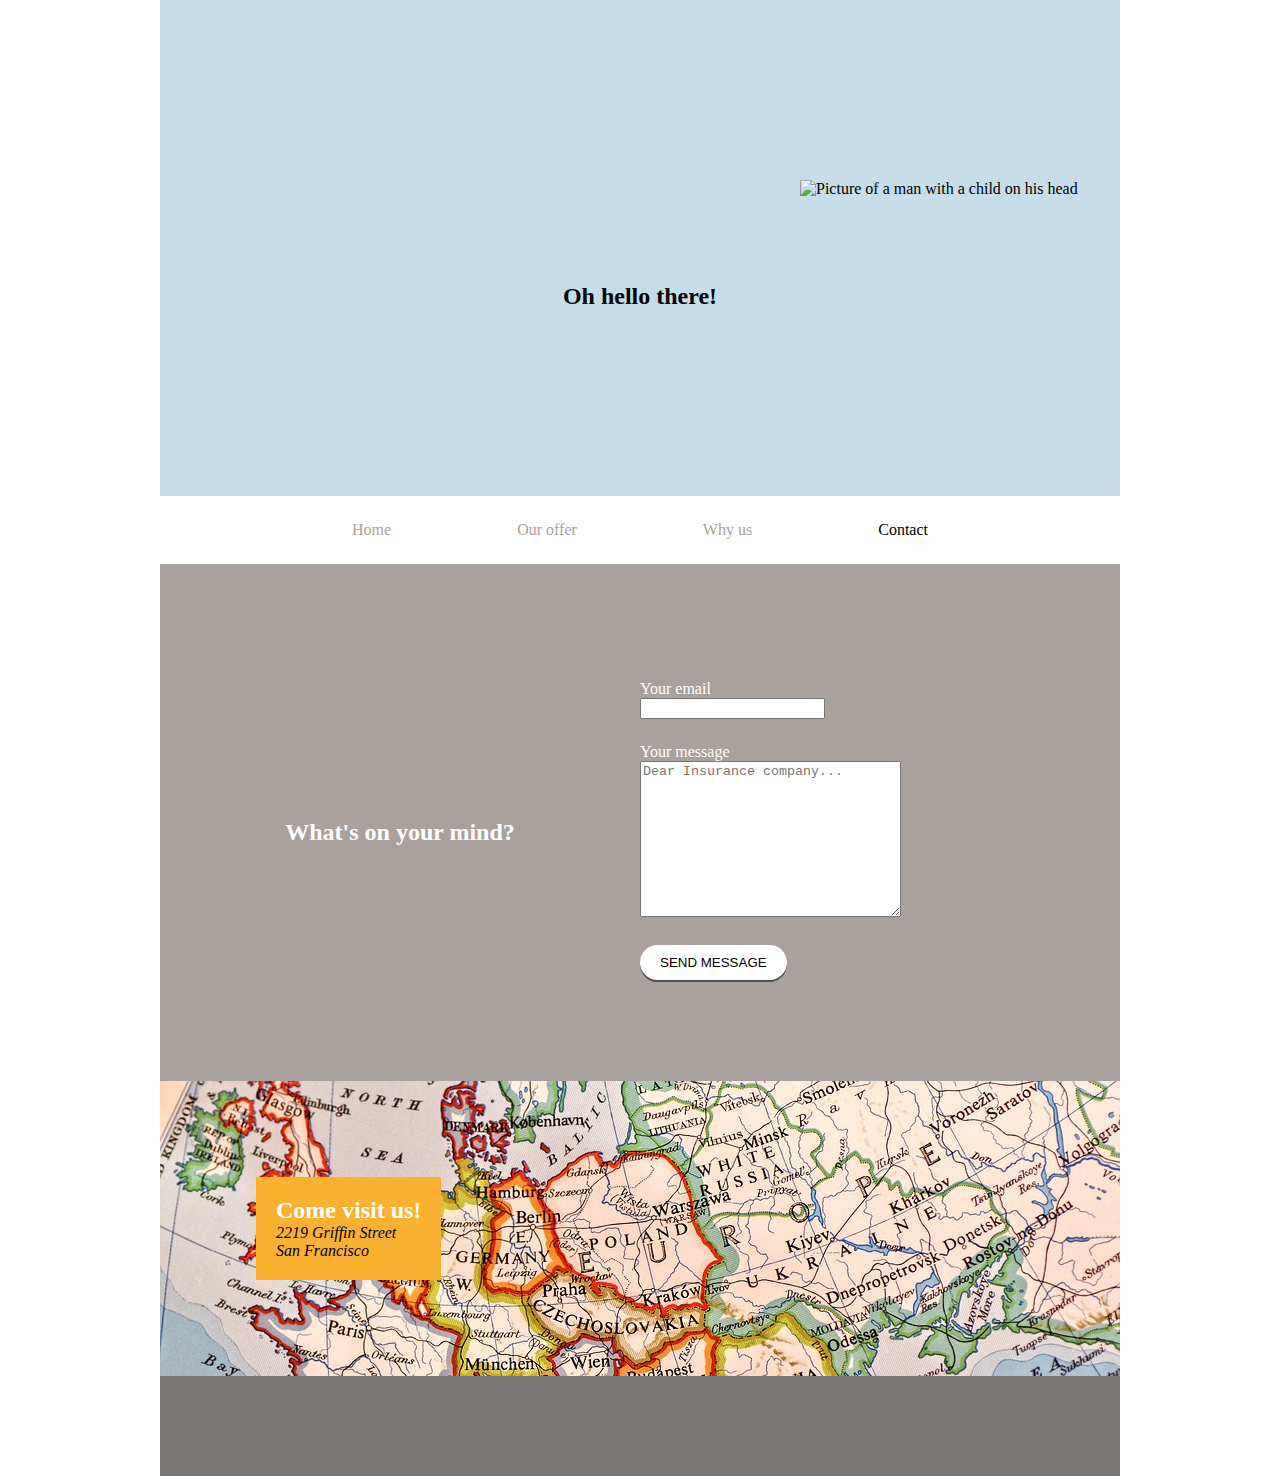
==== contact.html @ 822b7d5c "Update desktop version" ====
<!DOCTYPE html>
<html lang="en">
<head>
    <meta charset="UTF-8">
    <meta name="viewport" content="width=device-width, initial-scale=1.0">
    <link rel="stylesheet" href="contact.css">
    <title>Insurence Company Contact</title>
</head>
<body class="wrapper">

        <header class="top blockpadding">
            <section class="heading flexcenter">
                <h2 class="headingtext textcenter">Oh hello there!</h2>
                <img src="img/adult.png" alt="Picture of a man with a child on his head" class="toppicture topmargin">
            </section>
            <nav class="navbar">
                <ul class="navigations">
                    <li><a href="index.html">Home</a></li>
                    <li><a href="#">Our offer</a></li>
                    <li><a href="#">Why us</a></li>
                    <li><p class="activepage">Contact</p></li>
                </ul>

            </nav>

        </header>

        <main class="main">
            <section class="formcontainer flexcenter blockpadding">
                <h2 class="formtext textcenter">What's on your mind?</h2>
                <form class="contactform topmargin" action="#">
                    <label for="email">Your email</label><br>
                    <input type="email" name="email" id="email"><br>
                    <label for="message">Your message</label><br>
                    <textarea name="message" id="message" cols="30" rows="10" placeholder="Dear Insurance company..."></textarea><br>
                    <input class="submitbtn"type="submit" value="send message">
                </form>
            </section>
        </main>

        <section class="mapcontainer flexcenter blockpadding">
            <section class="card">
                <h2>Come visit us!</h2>
                <address>
                    2219 Griffin Street<br>
                    San Francisco
                </address>
            </section>
        </section>
        
        <footer class="bottom">

        </footer>
</body>
</html>
---- contact.css ----
* {
    margin: 0;
}

.wrapper {
    max-width: 960px;
    margin: auto;
}
.flexcenter {
    display: flex;
    flex-direction: column;
    align-items: center;
}
.textcenter {
    text-align: center;
}
.blockpadding {
    padding-top: 10%;
}
.topmargin {
    padding-top: 20px;
}
h2 {
    display: block;
    width: 100%;
    color: white;
}


/*******************************************
                Heading
*******************************************/

.top {
    background-color: rgb(199, 221, 234);
}
.toppicture {
    max-height: 20%;
    max-width: 20%;
}
.headingtext {
    color: black;
}

/*******************************************
                Main
*******************************************/
.main {
    background-color: rgb(169, 161, 158);
}
.formcontainer {
    padding-bottom: 8%;
}
.contactform {
    color: white;
}
input, textarea {
    margin-bottom: 5%;
}
.submitbtn {
    background-color: white;
    padding: 10px 20px;
    border: none;
    border-radius: 50px;
    box-shadow: 0px 2px rgb(80, 80 ,80);
    text-transform: uppercase;

}
.mapcontainer {
    background-color: rgb(80, 80 ,80);
    background-image: url(img/map.jpg);
    padding: 10%;
}
.card {
    background-color: #fab131;
    padding: 20px;
}
.bottom {
    background-color: rgb(119, 117, 116);
    height: 100px;
}


/****************************************
                Media query

****************************************/
@media only screen and (min-width: 769px){

    /*************************************
                mainRules
                *************************/

    .flexcenter {
        flex-direction: row;
    }

    /************************************
            Heading desktop
    *********************************/
    .heading {
        display: grid;
        grid-template-columns: repeat(3, 1fr);
        grid-template-rows: 400px;
        overflow: hidden;
    }
    .headingtext {
        grid-column: 2;
    }
    .toppicture {
        align-self: flex-start;
        margin-top: 20%;
        grid-row: 1;
        grid-column: 3;
        max-height: 150%;
        max-width: 150%;  
    }
    .navbar {
        display: flex;
        background-color: white;
        height: 68px;
        white-space: nowrap;
    }
    
    .navigations {
        display: flex;
        width: 100%;
        justify-content: space-between;
        align-items: center;
        padding: 20px 20%;
    }
    
    .navigations li {
        display: inline-flex;
        list-style: none;
    }

    .activepage {
        color: black;
    }
    a {
        text-decoration: none;
        color: rgb(169, 161, 158);
    }
    a:hover {
        color: black;
    }

    /************************************
            Main Desktop
    *************************************/
    .formcontainer {
        display: grid;
        grid-template-columns: repeat(2, 1fr);
    }
    .contactform {
        grid-column: 2;
    }

}
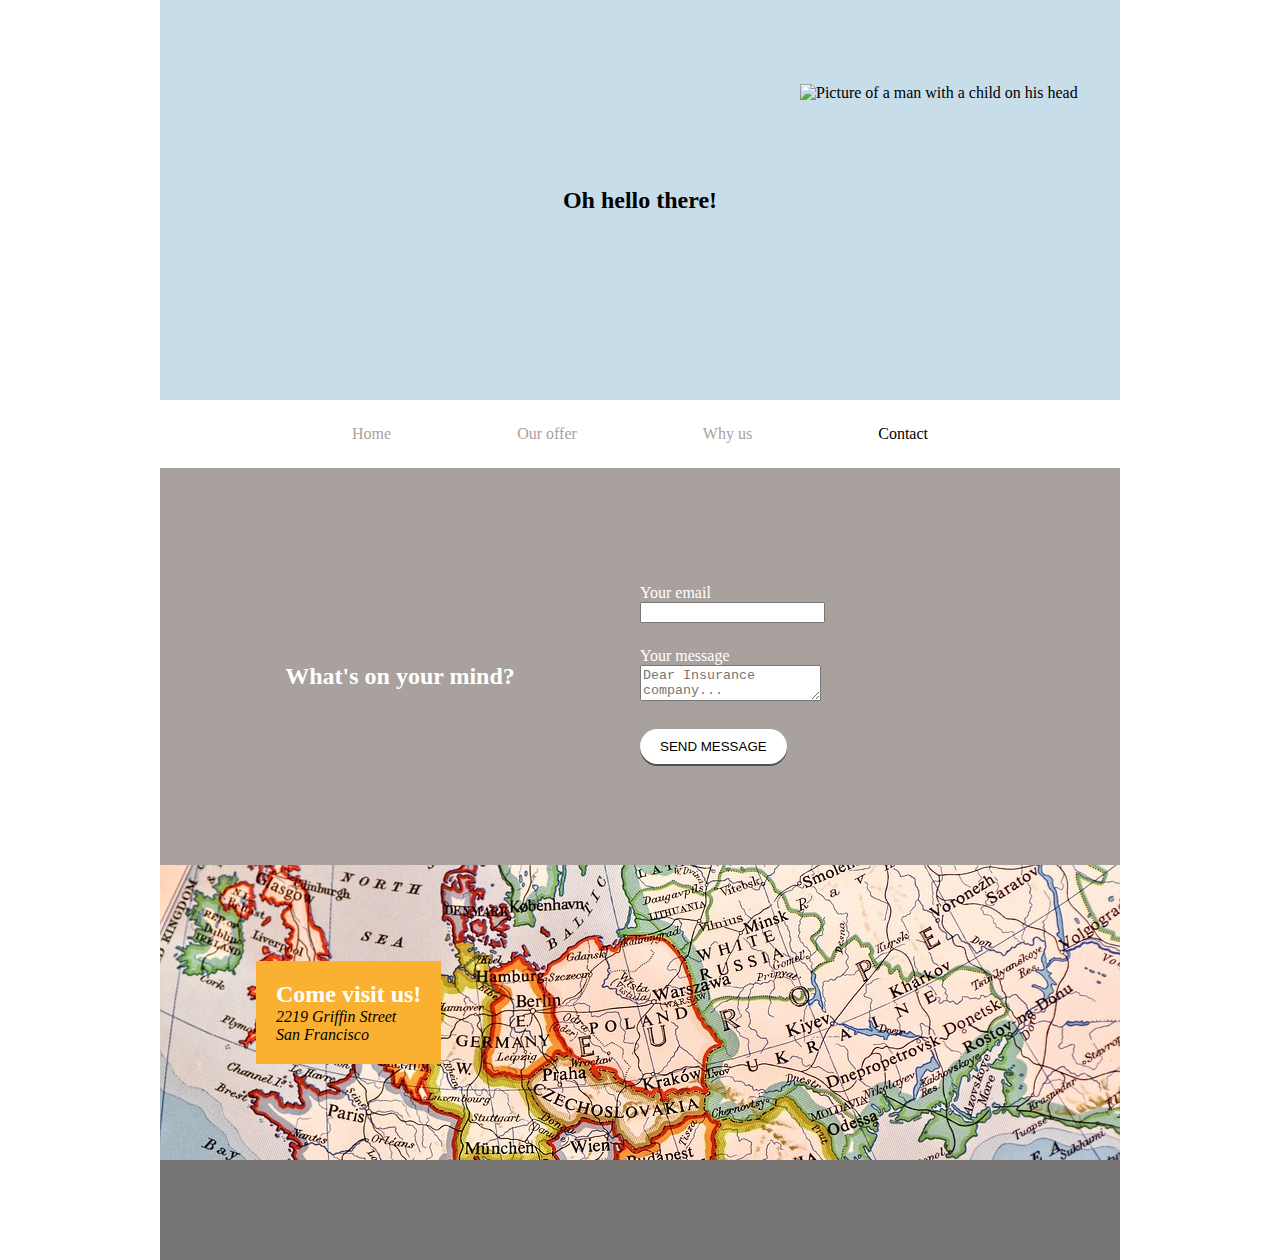
==== commit b9203d98: "Update fonts, card and paddings" ====
--- a/contact.html
+++ b/contact.html
@@ -8,7 +8,7 @@
 </head>
 <body class="wrapper">
 
-        <header class="top blockpadding">
+        <header class="top">
             <section class="heading flexcenter">
                 <h2 class="headingtext textcenter">Oh hello there!</h2>
                 <img src="img/adult.png" alt="Picture of a man with a child on his head" class="toppicture topmargin">
@@ -32,7 +32,7 @@
                     <label for="email">Your email</label><br>
                     <input type="email" name="email" id="email"><br>
                     <label for="message">Your message</label><br>
-                    <textarea name="message" id="message" cols="30" rows="10" placeholder="Dear Insurance company..."></textarea><br>
+                    <textarea name="message" id="message" placeholder="Dear Insurance company..."></textarea><br>
                     <input class="submitbtn"type="submit" value="send message">
                 </form>
             </section>
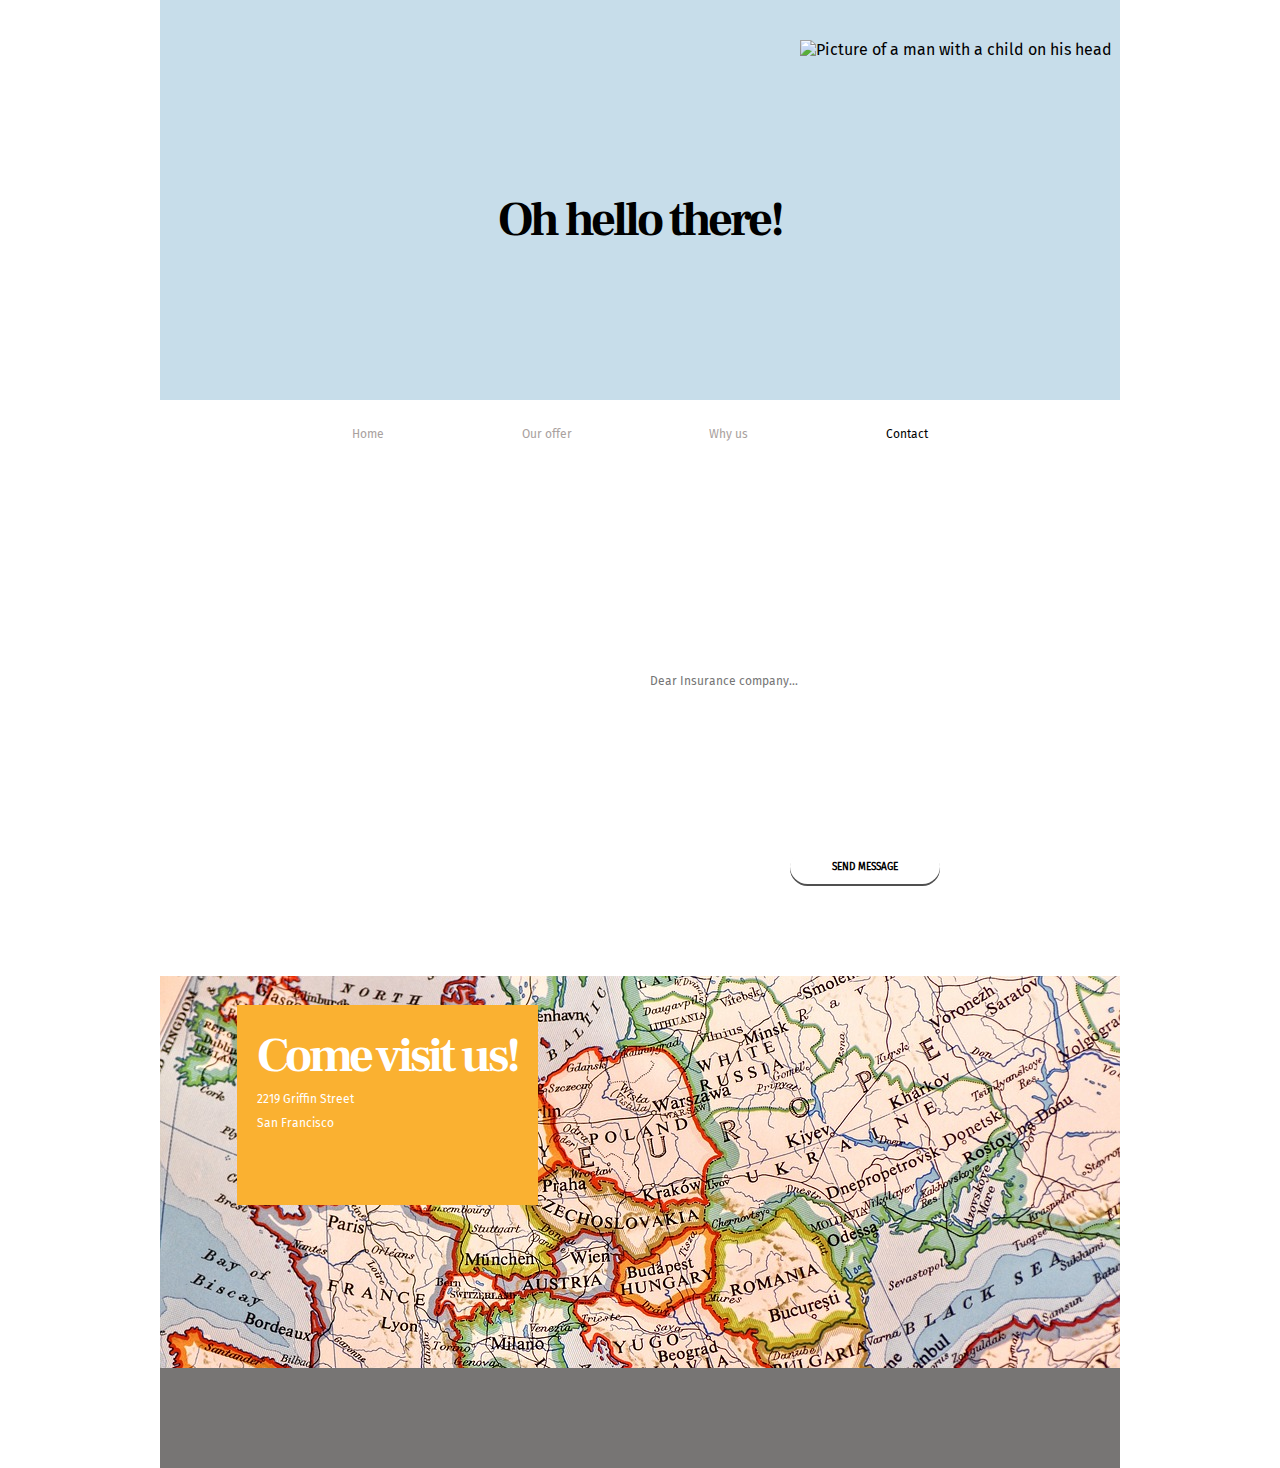
==== commit 942f001b: "css" ====
--- a/contact.html
+++ b/contact.html
@@ -10,8 +10,8 @@
 
         <header class="top">
             <section class="heading flexcenter">
-                <h2 class="headingtext textcenter">Oh hello there!</h2>
-                <img src="img/adult.png" alt="Picture of a man with a child on his head" class="toppicture topmargin">
+                <h2 class="headingtext">Oh hello there!</h2>
+                <img src="img/adult.png" alt="Picture of a man with a child on his head" class="toppicture">
             </section>
             <nav class="navbar">
                 <ul class="navigations">
@@ -27,13 +27,15 @@
 
         <main class="main">
             <section class="formcontainer flexcenter blockpadding">
-                <h2 class="formtext textcenter">What's on your mind?</h2>
-                <form class="contactform topmargin" action="#">
-                    <label for="email">Your email</label><br>
-                    <input type="email" name="email" id="email"><br>
-                    <label for="message">Your message</label><br>
-                    <textarea name="message" id="message" placeholder="Dear Insurance company..."></textarea><br>
-                    <input class="submitbtn"type="submit" value="send message">
+                <section class="header-container">
+                    <h2 class="formtext">What's on your mind?</h2>
+                </section>
+                <form class="contactform" action="#">
+                    <label for="email">Your email</label>
+                    <input type="email" name="email" id="email">
+                    <label for="message">Your message</label>
+                    <textarea name="message" id="message" placeholder="Dear Insurance company..."></textarea>
+                    <input class="submitbtn button-design"type="submit" value="send message">
                 </form>
             </section>
         </main>
--- a/contact.css
+++ b/contact.css
@@ -1,7 +1,21 @@
+/*************************************
+                Page Rules
+*************************************/
+@font-face {
+    font-family: lira sans;
+    src: url(fonts/FiraSans-Regular.ttf);
+}
+@font-face {
+    font-family: frank ruhl;
+    src: url(fonts/FrankRuhlLibre-Bold.ttf);
+}
+
 * {
     margin: 0;
 }
-
+body {
+    font-family: lira sans, sans-serif;
+}
 .wrapper {
     max-width: 960px;
     margin: auto;
@@ -11,9 +25,7 @@
     flex-direction: column;
     align-items: center;
 }
-.textcenter {
-    text-align: center;
-}
+
 .blockpadding {
     padding-top: 10%;
 }
@@ -24,7 +36,43 @@
     display: block;
     width: 100%;
     color: white;
-}
+    font-family: frank ruhl, serif;
+    font-size: 48px;
+    font-weight: 900;
+    letter-spacing: -3px;
+    text-align: center;
+}
+li a, li p, label, address {
+    font-size: 12px;
+    line-height: 24px;
+}
+.button-design {
+    background-color: white;
+    width: 150px;
+    height: 35px;
+    border: none;
+    border-radius: 50px;
+    box-shadow: 0px 2px rgb(80, 80 ,80);
+    text-transform: uppercase;
+    font-size: 10px;
+    font-weight: 700;
+}
+.color-1 {
+    background-color: rgb(199, 221, 234);
+}
+.color-2 {
+    background-color: rgb(241, 121, 73);
+}
+.color-3 {
+    background-color: rgb(250, 177, 49);
+}
+.color-4 {
+    background-color: rgb(169, 161, 158);
+}
+.color-5 {
+    background-color: rgb(235, 235, 235);
+}
+
 
 
 /*******************************************
@@ -33,47 +81,113 @@
 
 .top {
     background-color: rgb(199, 221, 234);
+    padding-top: 40px;
 }
 .toppicture {
     max-height: 20%;
     max-width: 20%;
 }
+.index-top a {
+    color: white;
+    text-decoration: none;
+    font-family: frank ruhl, serif;
+    font-size: 35px;
+    font-weight: 900;
+    letter-spacing: -1px;
+}
+.header-right-down-con p, .header-right-up-con p {
+    font-size: 12px;
+}
+.heading-index {
+    color: black;
+    text-align: left;
+}
 .headingtext {
     color: black;
 }
+.navbar {
+    display: none;
+}
+
+.header-left-con {
+    display: grid;
+    grid-template-rows: repeat(4, auto);
+}
+.img-container {
+    max-width: 300px;
+    justify-self: end;
+}
+.img-family {
+    max-width: 100%;
+}
+.header-right-up-con {
+    display: flex;
+    flex-direction: column;
+    justify-content: center;
+    align-items: center;
+    padding: 20%;
+}
+.header-right-down-con {
+    display: flex;
+    flex-direction: column;
+    justify-content: center;
+    align-items: center;
+    padding: 20%;
+}
+
 
 /*******************************************
                 Main
 *******************************************/
 .main {
-    background-color: rgb(169, 161, 158);
+
+}
+.main-up {
+
+}
+.main-down {
+
 }
 .formcontainer {
     padding-bottom: 8%;
 }
 .contactform {
-    color: white;
+    display: grid;
+    color: white;
+    width: 200px;
+}
+input {
+    height: 35px;
+}
+textarea {
+    height: 150px;
+    resize: none;
+    padding: 10px;
 }
 input, textarea {
     margin-bottom: 5%;
+    border: none;
+    border-radius: 2px;
+    font-family: lira sans, sans-serif;
+    font-size: 12px;
+
 }
 .submitbtn {
-    background-color: white;
-    padding: 10px 20px;
-    border: none;
-    border-radius: 50px;
-    box-shadow: 0px 2px rgb(80, 80 ,80);
-    text-transform: uppercase;
-
+    justify-self: center;
 }
 .mapcontainer {
     background-color: rgb(80, 80 ,80);
     background-image: url(img/map.jpg);
-    padding: 10%;
+    padding: 0;
 }
 .card {
     background-color: #fab131;
     padding: 20px;
+    margin: 15%;
+}
+address {
+    color: white;
+    font-style: normal;
 }
 .bottom {
     background-color: rgb(119, 117, 116);
@@ -83,13 +197,12 @@
 
 /****************************************
                 Media query
-
 ****************************************/
 @media only screen and (min-width: 769px){
 
     /*************************************
-                mainRules
-                *************************/
+                Page Rules
+    *************************************/
 
     .flexcenter {
         flex-direction: row;
@@ -101,7 +214,7 @@
     .heading {
         display: grid;
         grid-template-columns: repeat(3, 1fr);
-        grid-template-rows: 400px;
+        grid-template-rows: 360px;
         overflow: hidden;
     }
     .headingtext {
@@ -109,7 +222,6 @@
     }
     .toppicture {
         align-self: flex-start;
-        margin-top: 20%;
         grid-row: 1;
         grid-column: 3;
         max-height: 150%;
@@ -154,7 +266,30 @@
         grid-template-columns: repeat(2, 1fr);
     }
     .contactform {
-        grid-column: 2;
-    }
-
-}
+        width: 300px;
+    }
+    .submitbtn {
+        justify-self: right;
+    }
+
+    .header-container {
+        align-self: flex-start;
+        padding: 0px 60px;
+    }
+    .header-container > h2 {
+        text-align: left;
+    }
+
+    /**********************************
+            map section
+    ********************************/
+    .mapcontainer {
+        
+    }
+    .card {
+        margin: 3% 0% 17% 8%;
+        padding-bottom: 70px;
+    }
+
+
+}
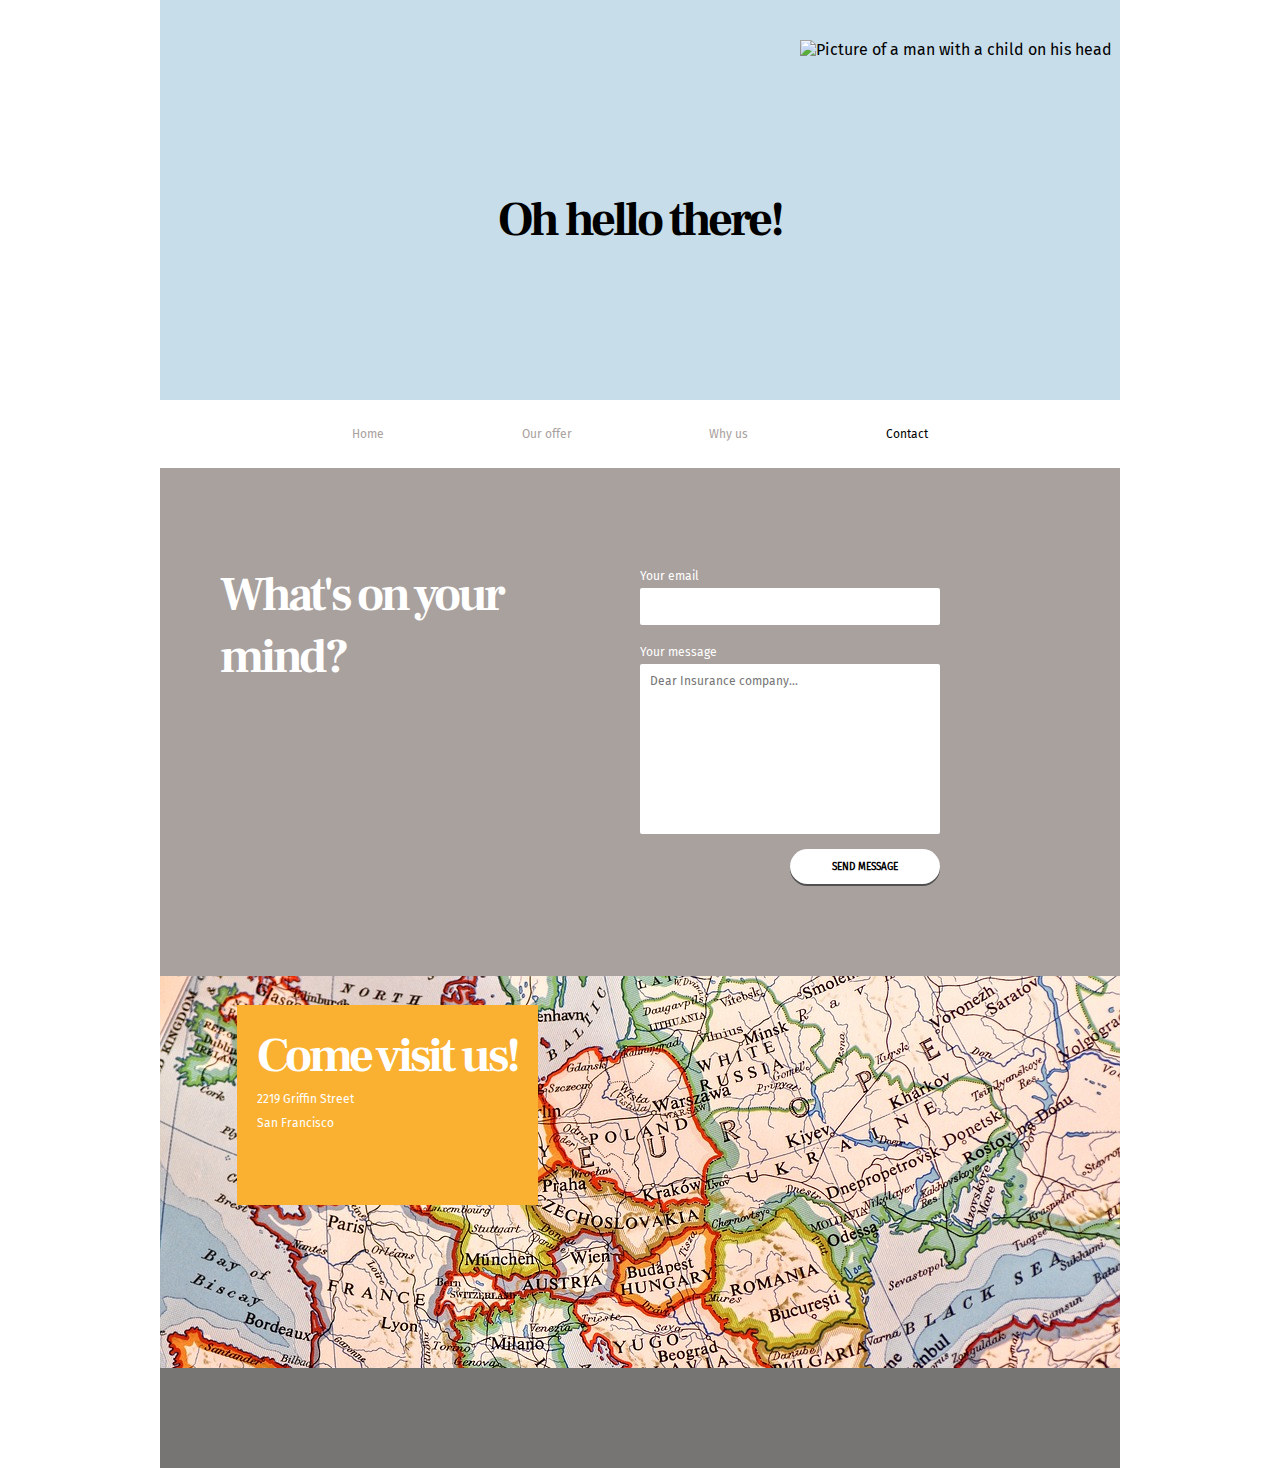
==== commit 0b301320: "update" ====
--- a/contact.html
+++ b/contact.html
@@ -25,7 +25,7 @@
 
         </header>
 
-        <main class="main">
+        <main class="main color-4">
             <section class="formcontainer flexcenter blockpadding">
                 <section class="header-container">
                     <h2 class="formtext">What's on your mind?</h2>
--- a/contact.css
+++ b/contact.css
@@ -134,6 +134,33 @@
     align-items: center;
     padding: 20%;
 }
+.main-cards {
+    
+}
+
+
+.card-content {
+    display: grid;
+    grid-template-rows: 40px 200px;
+    grid-template-columns: 100%;
+    padding: 40px;
+}
+.card-img {
+    display: flex;
+    grid-row: 1 / 3;
+    max-height: 200px;
+    overflow: hidden;
+    justify-content: center;
+    border-radius: 20px;
+}
+.card-img-size {
+    height: 250px;
+}
+.card-text {
+    grid-row: 2;
+    text-align: center;
+    background-color: white;
+}
 
 
 /*******************************************
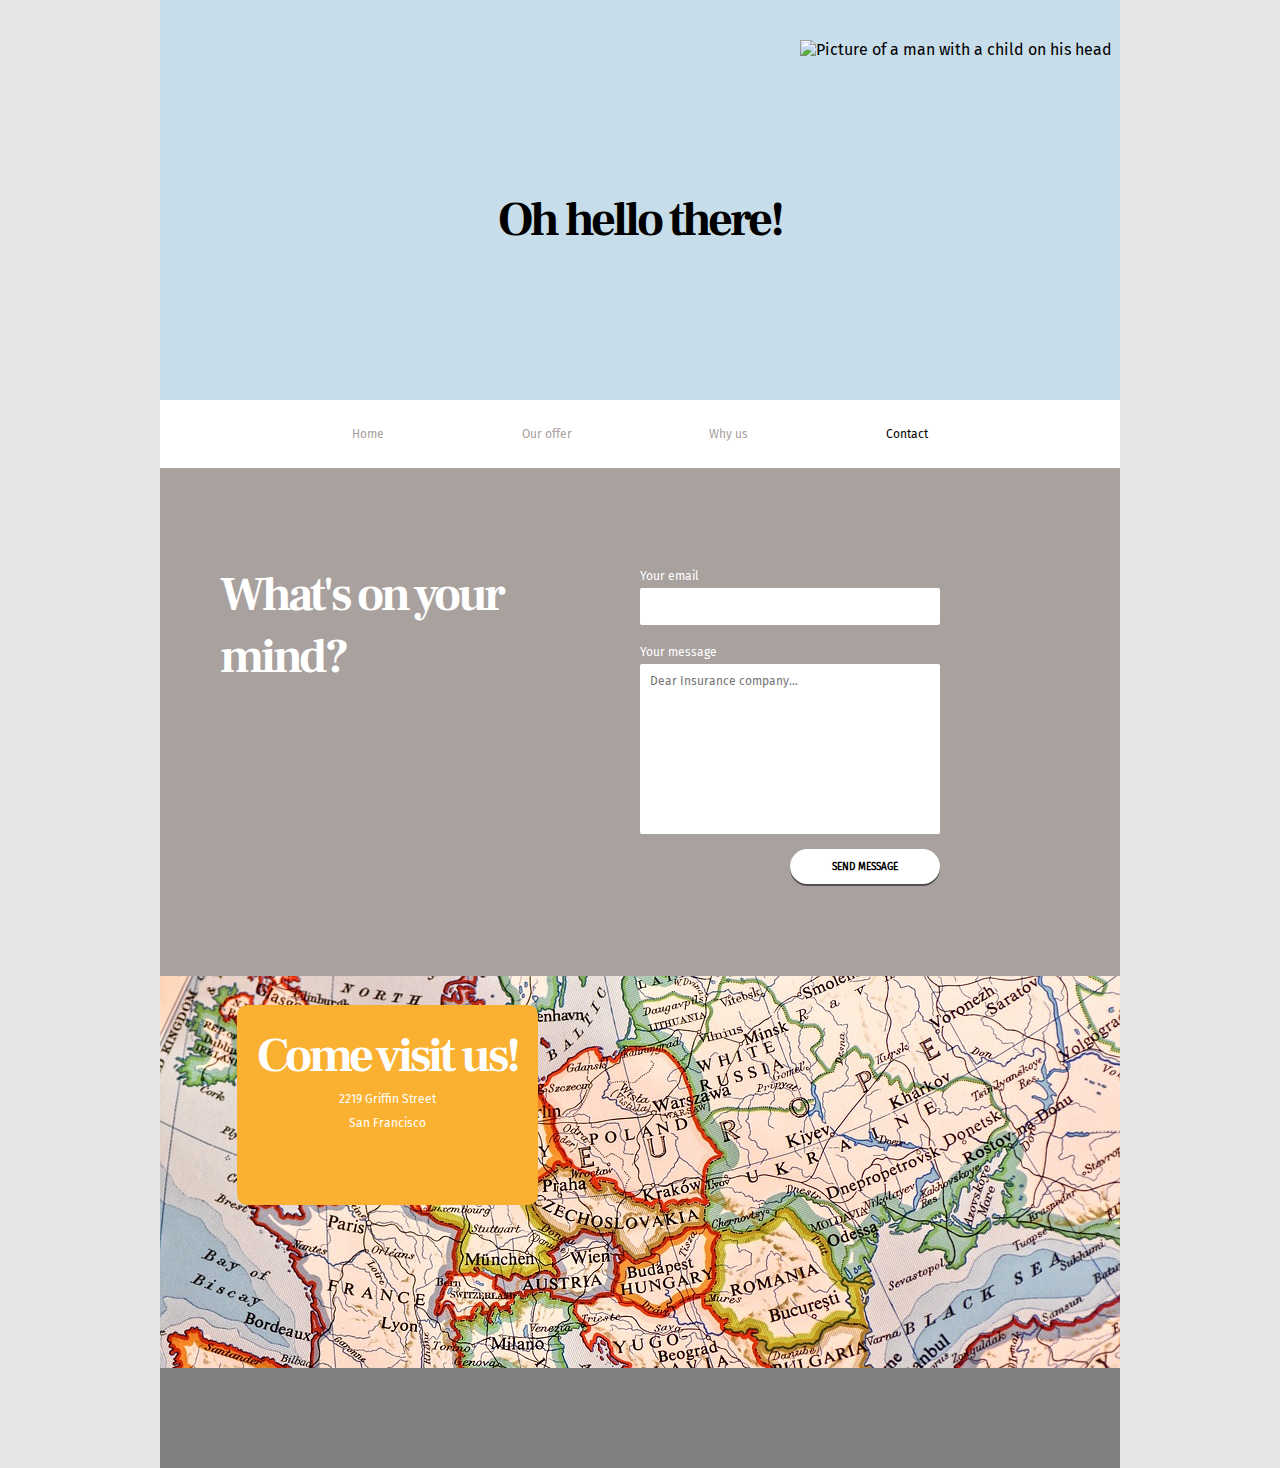
==== commit 613797a6: "sorterat css" ====
--- a/contact.html
+++ b/contact.html
@@ -3,14 +3,14 @@
 <head>
     <meta charset="UTF-8">
     <meta name="viewport" content="width=device-width, initial-scale=1.0">
-    <link rel="stylesheet" href="contact.css">
+    <link rel="stylesheet" href="stylesheet.css">
     <title>Insurence Company Contact</title>
 </head>
 <body class="wrapper">
 
         <header class="top">
             <section class="heading flexcenter">
-                <h2 class="headingtext">Oh hello there!</h2>
+                <h2 class="headingtext font-black">Oh hello there!</h2>
                 <img src="img/adult.png" alt="Picture of a man with a child on his head" class="toppicture">
             </section>
             <nav class="navbar">
--- a/stylesheet.css
+++ b/stylesheet.css
@@ -0,0 +1,717 @@
+/*******************************
+       INDEX  Page Rules
+*******************************/
+@font-face {
+   font-family:'fira sans';
+   src: url(fonts/FiraSans-Regular.ttf);
+   font-style: normal;
+   font-weight: 100;
+
+}
+
+
+@font-face {
+   font-family:'frank ruhl libre';
+   src: url(fonts/FrankRuhlLibre-Bold.ttf);
+   font-style: normal;
+   font-weight: 100;
+}
+* {
+    margin: 0;
+}
+body {
+
+    background-color: #E5E5E5;
+    font-family: fira sans;
+ }
+
+
+ h2 {
+    display: block;
+    width: 100%;
+    color: white;
+    font-family: frank ruhl, serif;
+    font-size: 48px;
+    font-weight: 900;
+    letter-spacing: -3px;
+    text-align: center;
+}
+
+h3 {
+
+font-family: frank ruhl, serif;
+color: white;
+font-size: 30px;
+text-align: left;
+line-height: 28px;
+
+}
+
+
+h4{
+    font-family:frank ruhl, serif;
+    color: white;
+    font-size: 25px;
+    font-weight: 900;
+    text-align: center;
+
+}
+
+h5{
+    font-family:frank ruhl, serif;
+    font-size: 20px;
+}
+
+p {
+    font-family: fira sans, sans serif;
+}
+
+.question-p {
+    font-size: 12px ;
+    text-align: center;
+}
+
+
+
+
+.font-black {
+    color:black;
+
+}
+/*************************************
+               CONTACT Page Rules
+*************************************/
+@font-face {
+    font-family: lira sans;
+    src: url(fonts/FiraSans-Regular.ttf);
+}
+@font-face {
+    font-family: frank ruhl;
+    src: url(fonts/FrankRuhlLibre-Bold.ttf);
+}
+
+
+body {
+    font-family: lira sans, sans-serif;
+}
+.wrapper {
+    max-width: 960px;
+    margin: auto;
+}
+.flexcenter {
+    display: flex;
+    flex-direction: column;
+    align-items: center;
+}
+
+.blockpadding {
+    padding-top: 10%;
+}
+.topmargin {
+    padding-top: 20px;
+}
+
+
+li a, li p, label, address {
+    font-size: 12px;
+    line-height: 24px;
+}
+.button-design {
+    background-color: white;
+    width: 150px;
+    height: 35px;
+    border: none;
+    border-radius: 50px;
+    box-shadow: 0px 2px rgb(80, 80 ,80);
+    text-transform: uppercase;
+    font-size: 10px;
+    font-weight: 700;
+}
+.color-1 {
+    background-color: rgb(199, 221, 234);
+}
+.color-2 {
+    background-color: rgb(241, 121, 73);
+}
+.color-3 {
+    background-color: rgb(250, 177, 49);
+}
+.color-4 {
+    background-color: rgb(169, 161, 158);
+}
+.color-5 {
+    background-color: rgb(235, 235, 235);
+}
+
+
+
+
+
+/*****************************
+        Header index
+******************************/
+
+
+
+
+.index-header {
+
+    display: grid;
+    grid-template-columns:  1fr;
+    grid-template-rows: auto auto auto;
+    padding: 0px;
+    max-width: 100%;
+    min-width: 100%;
+
+}
+
+.intro-container {
+    flex-direction: column;
+    display: flex;
+    background-color:#C7DDEA;
+    grid-row: 1 / 1;
+}
+
+
+
+
+.intro-container h2  {
+font-family: frank ruhl libre ;
+ margin-top: 10%;
+ justify-content: space-around;
+ font-size: 45px;
+
+ 
+ 
+}
+
+ .intro-container p{
+    font-family: fira sans ;
+    font-size: 14px;
+    margin-top: 10px;
+   
+    padding: 10px;
+     
+ }
+ .price {
+
+    color: white;
+ }
+
+ 
+ .responsive {
+     
+     width: 100%;
+     max-width: 300px;
+     height: auto;
+     padding-bottom: 0%;
+     
+    }
+    
+    .learn-container {
+        padding: 50px;
+        flex-direction: column;
+        background-color: orange;
+        display: flex;
+        grid-row: 3 / 3 ;
+    }
+    
+
+    .learn-container h3{
+        
+    }
+
+.join-container {
+    padding: 50px;
+    flex-direction: column;
+    background-color: tomato;
+    display: flex;
+    grid-row: 2 / 2;
+}
+
+
+
+.join-container h3{
+
+}
+
+
+
+
+/*******************************************
+                Heading
+*******************************************/
+
+.top {
+    background-color: rgb(199, 221, 234);
+    padding-top: 40px;
+}
+.toppicture {
+    max-height: 20%;
+    max-width: 20%;
+}
+.index-top a {
+    color: white;
+    text-decoration: none;
+    font-family: frank ruhl, serif;
+    font-size: 35px;
+    font-weight: 900;
+    letter-spacing: -1px;
+}
+.header-right-down-con p, .header-right-up-con p {
+    font-size: 12px;
+}
+.heading-index {
+    color: black;
+    text-align: left;
+}
+.headingtext {
+    color: black;
+}
+.navbar {
+    display: none;
+}
+
+.header-left-con {
+    display: grid;
+    grid-template-rows: repeat(4, auto);
+}
+.img-container {
+    max-width: 300px;
+    justify-self: end;
+}
+.img-family {
+    max-width: 100%;
+}
+.header-right-up-con {
+    display: flex;
+    flex-direction: column;
+    justify-content: center;
+    align-items: center;
+    padding: 20%;
+}
+.header-right-down-con {
+    display: flex;
+    flex-direction: column;
+    justify-content: center;
+    align-items: center;
+    padding: 20%;
+}
+.main-cards {
+    
+}
+
+
+.card-content {
+    display: grid;
+    grid-template-rows: 40px 200px;
+    grid-template-columns: 100%;
+    padding: 40px;
+}
+.card-img {
+    display: flex;
+    grid-row: 1 / 3;
+    max-height: 200px;
+    overflow: hidden;
+    justify-content: center;
+    border-radius: 20px;
+}
+.card-img-size {
+    height: 250px;
+}
+.card-text {
+    grid-row: 2;
+    text-align: center;
+    background-color: white;
+}
+
+
+
+/*************************************
+            INDEX MAIN
+*************************************/
+
+/* här börjar kod för main*/
+
+main {
+    background-color:rgb(169, 161, 158)}
+
+.card-container {
+    /*behållare för de tre lådorna med bilder på barn vuxen gammal*/
+    display: flex;
+    flex-direction: column;
+    /*ändra till row i desktop*/
+    justify-content: center;
+    align-items: center;
+    
+
+}
+
+.card-image {
+    /*behållare för bilderna på personer i olika åldrar*/
+    overflow: hidden; 
+    width: 70vw;
+    height: calc(70vw/2);
+    /*kanske en dum storlek, behöver ändras til desktop*/
+    margin: auto;
+    /*centrerar bild-behållaren*/
+    border-radius: 10px;
+    /*gör hörnen rundade*/
+    position: relative;
+    top: -4rem;
+    /*gör så att bildbehållaren flyttas uppåt, kanske dålig lösning*/
+}
+
+.adult {
+    background: orange url("img/adult.png") no-repeat center 10px;
+    /* 10px avstånd till toppen så inte huvudet slår i taket */
+    background-size: 30% auto;
+    /*bilden tar upp en 30% av behållarens bredd och klipps på höjden pga overflow hidden*/
+}
+
+.child {
+    background: lightskyblue url("img/child.png") no-repeat center 20px;
+    background-size: 30% auto;
+}
+
+.old {
+    background: coral url("img/old.png") no-repeat center 20px;
+    background-size: 45% auto;
+    /*old fart är lite bredare än de andra*/
+}
+
+.card {
+    background-color: white;
+    margin: 2em;
+    text-align: center;
+    padding: 10px;
+    border-radius: 10px;
+}
+
+.main-header{
+    padding: 10% 10% 0 10%;
+    /*ingen padding bottom annars blir det för långt avstånd under rubriken*/
+}
+    
+.main-text{
+    padding: 0 10% 10% 10%;
+    /*ingen padding top */
+}
+
+
+.main-about {
+    background-color: orange;
+    padding:10%;
+}
+
+main button {display:none;}
+
+
+
+/*******************************************
+              CONTACT  Main
+*******************************************/
+.main {
+
+}
+.main-up {
+
+}
+.main-down {
+
+}
+.formcontainer {
+    padding-bottom: 8%;
+}
+.contactform {
+    display: grid;
+    color: white;
+    width: 200px;
+}
+input {
+    height: 35px;
+}
+textarea {
+    height: 150px;
+    resize: none;
+    padding: 10px;
+}
+input, textarea {
+    margin-bottom: 5%;
+    border: none;
+    border-radius: 2px;
+    font-family: lira sans, sans-serif;
+    font-size: 12px;
+
+}
+.submitbtn {
+    justify-self: center;
+}
+.mapcontainer {
+    background-color: rgb(80, 80 ,80);
+    background-image: url(img/map.jpg);
+    padding: 0;
+}
+.card {
+    background-color: #fab131;
+    padding: 20px;
+    margin: 15%;
+}
+address {
+    color: white;
+    font-style: normal;
+}
+.bottom {
+    background-color: rgb(119, 117, 116);
+    height: 100px;
+}
+
+
+
+/***************************************
+            INDEX LIST
+***************************************/
+
+
+.list-container {
+    
+    display: grid;
+    grid-template-columns:  1fr;
+    grid-template-rows: 25vh 25vh 25vh 25vh 25vh 25vh;
+}
+
+.list-container section {
+    display:flex;
+    justify-content: center;
+    align-items: center;
+    padding: 20px;
+}
+
+.list-heading {
+    background-color: lightblue ;
+
+
+}
+
+.step1 {
+    background-color: white ;
+
+}
+
+.step2 {
+    background-color: lightgray;
+
+}
+
+.step3 {
+    background-color: white;
+
+}
+
+.step4 {
+
+    background-color:tomato ;
+}
+
+.step5 {
+    background-color: white ;
+
+}
+
+
+/***********************************
+       INDEX  FOOTER
+***********************************/
+
+
+.bottom {
+
+   background-color: gray;
+   min-height: 10vh;
+  
+
+}
+
+.takeup {
+    background-color: darkgray;
+    min-height: 2rem;
+
+}
+
+
+
+
+
+/****************************************
+                Media query
+****************************************/
+@media only screen and (min-width: 769px){
+
+ /*************************************
+                CONTACT Page Rules
+    *************************************/
+
+    .flexcenter {
+        flex-direction: row;
+    }
+ /************************************
+           CONTACT Heading desktop
+    *********************************/
+    .heading {
+        display: grid;
+        grid-template-columns: repeat(3, 1fr);
+        grid-template-rows: 360px;
+        overflow: hidden;
+    }
+    .headingtext {
+        grid-column: 2;
+    }
+    .toppicture {
+        align-self: flex-start;
+        grid-row: 1;
+        grid-column: 3;
+        max-height: 150%;
+        max-width: 150%;  
+    }
+    .navbar {
+        display: flex;
+        background-color: white;
+        height: 68px;
+        white-space: nowrap;
+    }
+    
+    .navigations {
+        display: flex;
+        width: 100%;
+        justify-content: space-between;
+        align-items: center;
+        padding: 20px 20%;
+    }
+    
+    .navigations li {
+        display: inline-flex;
+        list-style: none;
+    }
+
+    .activepage {
+        color: black;
+    }
+    a {
+        text-decoration: none;
+        color: rgb(169, 161, 158);
+    }
+    a:hover {
+        color: black;
+    }
+
+/*************************************
+       INDEX  MAIN  DESKTOP
+*************************************/
+
+
+    .card-image {
+        /*behållare för bilderna på personer i olika åldrar*/ 
+        width: 20vw;
+        height: calc(20vw/2);
+    }
+
+    .index-main {
+        background: linear-gradient(180deg,gray 50%,orange 50%);
+        /*två bakgrundsfärger*/ 
+        display: grid;
+        grid-template-rows: repeat (3, 1fr);
+        grid-template-columns: repeat (2, 1fr);
+    }
+
+    .index-main button{
+        display:block;
+    }
+
+    .main-header{
+        grid-row: 1/2;
+        grid-column:1/2;
+        margin:auto;
+        padding:20%;
+    }
+
+    .main-text {
+        grid-row: 1/2;
+        grid-column:2/3;
+        margin:auto;
+        padding:20%;
+    }
+
+    .main-about {
+        grid-row: 3/4;
+        grid-column:1/3;
+    }
+
+    .card-container {
+        grid-row: 2/3;
+        grid-column: 1/3;
+        display: flex;
+        flex-direction: row;
+        justify-content: center;
+        align-items: center;
+        background-color:transparent;
+    }
+
+
+
+/************************************
+           CONTACT Main Desktop
+    *************************************/
+    .formcontainer {
+        display: grid;
+        grid-template-columns: repeat(2, 1fr);
+    }
+    .contactform {
+        width: 300px;
+    }
+    .submitbtn {
+        justify-self: right;
+    }
+
+    .header-container {
+        align-self: flex-start;
+        padding: 0px 60px;
+    }
+    .header-container > h2 {
+        text-align: left;
+    }
+
+/******************************************
+        INDEX DESKTOP LIST
+******************************************/
+
+    .list-container {
+        display: grid;
+        grid-template-columns: repeat(3, 1fr);
+        grid-template-rows: repeat(2, 1fr);
+    }
+
+    .list-container section {grid-row: auto;
+        grid-column: auto;
+    }
+
+    
+/**********************************
+           CONTACT map section
+    ********************************/
+    .mapcontainer {
+        
+    }
+    .card {
+        margin: 3% 0% 17% 8%;
+        padding-bottom: 70px;
+    }
+
+
+}
+
+   
+
+
+
+
+
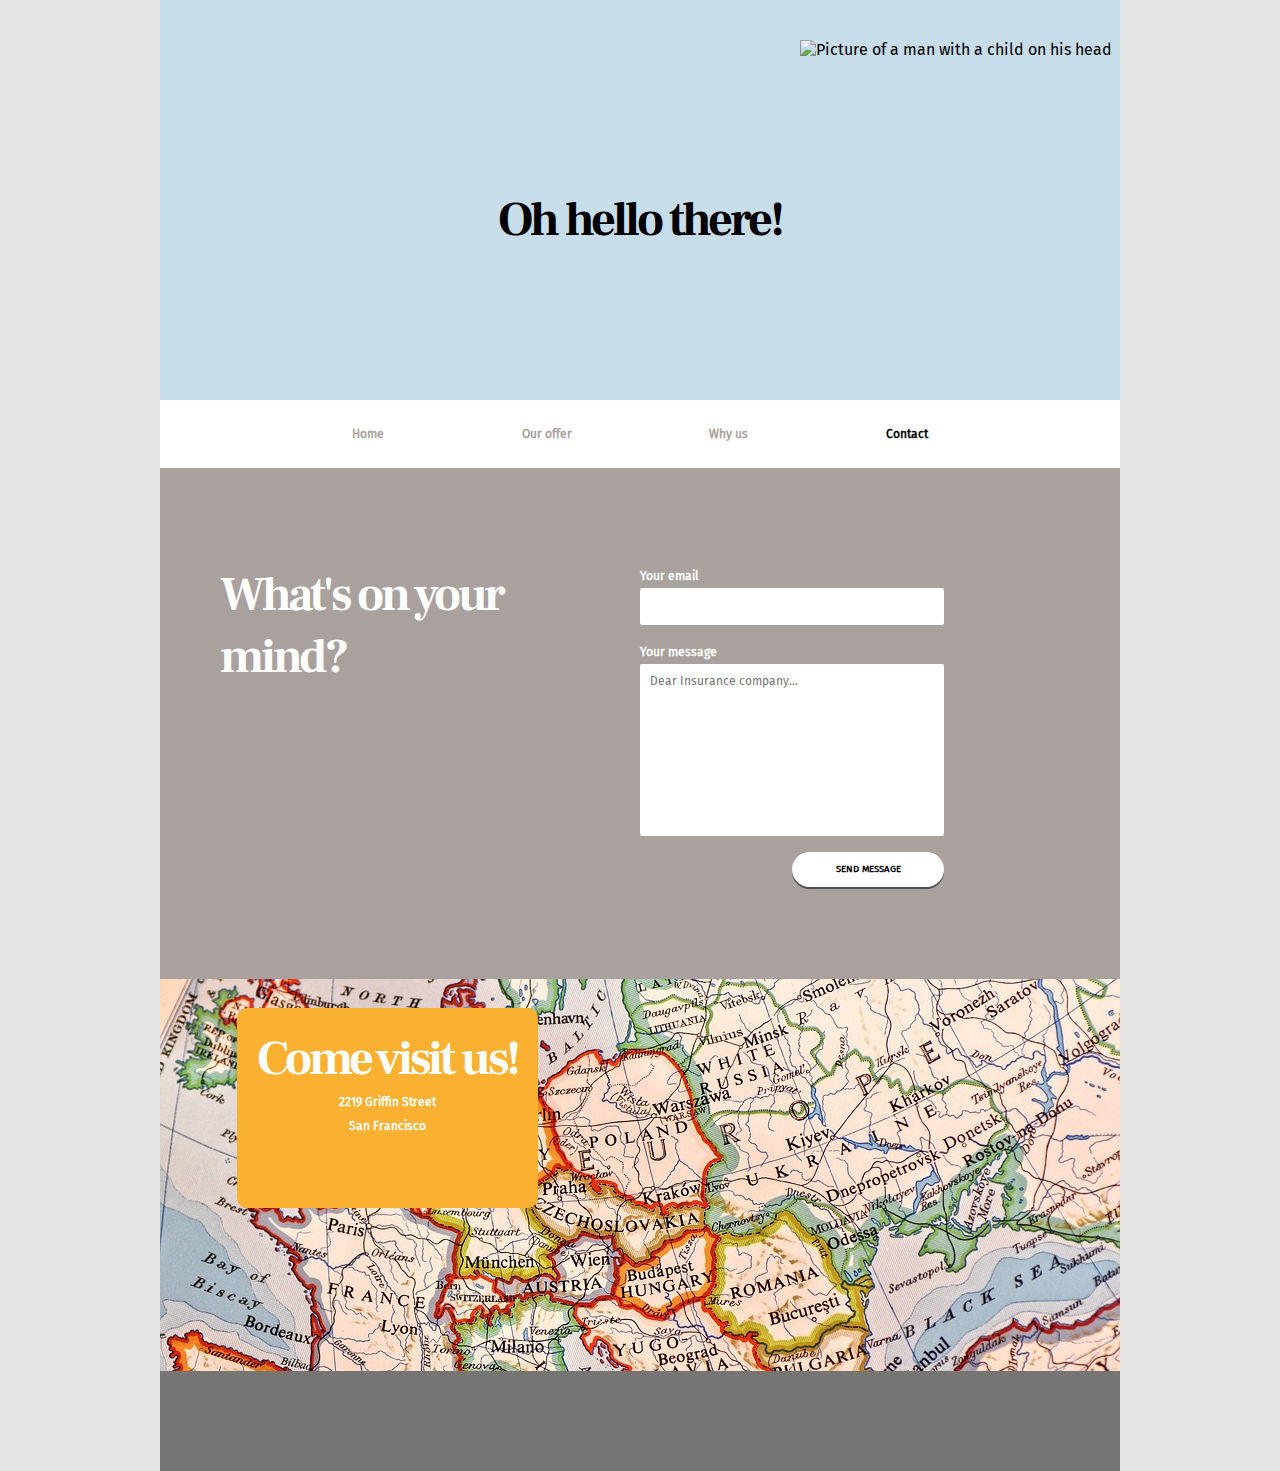
==== commit f5484fa1: "Update main and fonts" ====
--- a/contact.html
+++ b/contact.html
@@ -8,7 +8,7 @@
 </head>
 <body class="wrapper">
 
-        <header class="top">
+        <header class="contact-header">
             <section class="heading flexcenter">
                 <h2 class="headingtext font-black">Oh hello there!</h2>
                 <img src="img/adult.png" alt="Picture of a man with a child on his head" class="toppicture">
@@ -20,9 +20,7 @@
                     <li><a href="#">Why us</a></li>
                     <li><p class="activepage">Contact</p></li>
                 </ul>
-
             </nav>
-
         </header>
 
         <main class="main color-4">
--- a/stylesheet.css
+++ b/stylesheet.css
@@ -1,14 +1,13 @@
 /*******************************
        INDEX  Page Rules
 *******************************/
+
 @font-face {
    font-family:'fira sans';
    src: url(fonts/FiraSans-Regular.ttf);
    font-style: normal;
    font-weight: 100;
-
-}
-
+}
 
 @font-face {
    font-family:'frank ruhl libre';
@@ -16,6 +15,7 @@
    font-style: normal;
    font-weight: 100;
 }
+
 * {
     margin: 0;
 }
@@ -23,43 +23,39 @@
 
     background-color: #E5E5E5;
     font-family: fira sans;
- }
-
-
- h2 {
+}
+
+h2 {
     display: block;
     width: 100%;
-    color: white;
+    color: white;   
     font-family: frank ruhl, serif;
-    font-size: 48px;
+    font-size: 3rem;
     font-weight: 900;
     letter-spacing: -3px;
     text-align: center;
 }
 
 h3 {
-
-font-family: frank ruhl, serif;
-color: white;
-font-size: 30px;
-text-align: left;
-line-height: 28px;
-
-}
-
-
-h4{
+    font-family: frank ruhl, serif;
+    color: white;
+    font-size: 1.9rem;
+    text-align: left;
+    line-height: 1.75rem;
+}
+
+h4 {
     font-family:frank ruhl, serif;
     color: white;
-    font-size: 25px;
+    font-size: 1.5rem;
     font-weight: 900;
     text-align: center;
 
 }
 
-h5{
+h5 {
     font-family:frank ruhl, serif;
-    font-size: 20px;
+    font-size: 1.25rem;
 }
 
 p {
@@ -67,16 +63,12 @@
 }
 
 .question-p {
-    font-size: 12px ;
+    font-size: 0.75rem ;
     text-align: center;
 }
-
-
-
 
 .font-black {
     color:black;
-
 }
 /*************************************
                CONTACT Page Rules
@@ -94,10 +86,12 @@
 body {
     font-family: lira sans, sans-serif;
 }
+
 .wrapper {
     max-width: 960px;
     margin: auto;
 }
+
 .flexcenter {
     display: flex;
     flex-direction: column;
@@ -107,62 +101,58 @@
 .blockpadding {
     padding-top: 10%;
 }
+
 .topmargin {
     padding-top: 20px;
 }
 
-
 li a, li p, label, address {
-    font-size: 12px;
-    line-height: 24px;
-}
+    font-size: 0.75rem;
+    line-height: 1.5rem;
+    font-weight: 900;
+}
+
 .button-design {
     background-color: white;
-    width: 150px;
-    height: 35px;
+    width: 9.5rem;
+    height: 2.2rem;
     border: none;
-    border-radius: 50px;
-    box-shadow: 0px 2px rgb(80, 80 ,80);
+    border-radius: 2.2rem;
+    box-shadow: 0 2px rgb(80, 80 ,80);
     text-transform: uppercase;
-    font-size: 10px;
+    font-size: 0.6rem;
     font-weight: 700;
 }
 .color-1 {
     background-color: rgb(199, 221, 234);
 }
+
 .color-2 {
     background-color: rgb(241, 121, 73);
 }
+
 .color-3 {
     background-color: rgb(250, 177, 49);
 }
+
 .color-4 {
     background-color: rgb(169, 161, 158);
 }
+
 .color-5 {
     background-color: rgb(235, 235, 235);
 }
-
-
-
-
 
 /*****************************
         Header index
 ******************************/
 
-
-
-
 .index-header {
-
     display: grid;
     grid-template-columns:  1fr;
     grid-template-rows: auto auto auto;
-    padding: 0px;
-    max-width: 100%;
-    min-width: 100%;
-
+    padding: 0;
+    width: 100%;
 }
 
 .intro-container {
@@ -172,39 +162,27 @@
     grid-row: 1 / 1;
 }
 
-
-
-
-.intro-container h2  {
-font-family: frank ruhl libre ;
- margin-top: 10%;
- justify-content: space-around;
- font-size: 45px;
-
- 
- 
-}
-
- .intro-container p{
+.intro-container h2 {
+    font-family: frank ruhl libre ;
+    margin-top: 10%;
+    justify-content: space-around;
+}
+
+.intro-container p {
     font-family: fira sans ;
-    font-size: 14px;
     margin-top: 10px;
-   
     padding: 10px;
      
- }
- .price {
-
+}
+.price {
     color: white;
- }
+}
 
  
  .responsive {
-     
-     width: 100%;
-     max-width: 300px;
-     height: auto;
-     padding-bottom: 0%;
+    max-width: 300px;
+    height: auto;
+    padding-bottom: 0;
      
     }
     
@@ -215,11 +193,6 @@
         display: flex;
         grid-row: 3 / 3 ;
     }
-    
-
-    .learn-container h3{
-        
-    }
 
 .join-container {
     padding: 50px;
@@ -231,18 +204,16 @@
 
 
 
-.join-container h3{
-
-}
-
-
-
 
 /*******************************************
-                Heading
+                Contact Heading
 *******************************************/
-
-.top {
+    .contact-header{
+    background-color: rgb(199, 221, 234);
+    padding-top: 40px;
+}
+
+/* .contact-header{
     background-color: rgb(199, 221, 234);
     padding-top: 40px;
 }
@@ -323,7 +294,7 @@
     grid-row: 2;
     text-align: center;
     background-color: white;
-}
+} */
 
 
 
@@ -331,16 +302,12 @@
             INDEX MAIN
 *************************************/
 
-/* här börjar kod för main*/
-
 main {
     background-color:rgb(169, 161, 158)}
 
 .card-container {
-    /*behållare för de tre lådorna med bilder på barn vuxen gammal*/
     display: flex;
     flex-direction: column;
-    /*ändra till row i desktop*/
     justify-content: center;
     align-items: center;
     
@@ -411,28 +378,19 @@
 /*******************************************
               CONTACT  Main
 *******************************************/
-.main {
-
-}
-.main-up {
-
-}
-.main-down {
-
-}
 .formcontainer {
     padding-bottom: 8%;
 }
 .contactform {
     display: grid;
     color: white;
-    width: 200px;
+    width: 12.5rem;
 }
 input {
-    height: 35px;
+    height: 2.2rem;
 }
 textarea {
-    height: 150px;
+    height: 9.5rem;
     resize: none;
     padding: 10px;
 }
@@ -441,7 +399,7 @@
     border: none;
     border-radius: 2px;
     font-family: lira sans, sans-serif;
-    font-size: 12px;
+    font-size: 0.75rem;
 
 }
 .submitbtn {
@@ -466,17 +424,13 @@
     height: 100px;
 }
 
-
-
 /***************************************
             INDEX LIST
 ***************************************/
 
-
 .list-container {
-    
     display: grid;
-    grid-template-columns:  1fr;
+    grid-template-columns: 1fr;
     grid-template-rows: 25vh 25vh 25vh 25vh 25vh 25vh;
 }
 
@@ -488,34 +442,27 @@
 }
 
 .list-heading {
-    background-color: lightblue ;
-
-
+    background-color: lightblue;
 }
 
 .step1 {
     background-color: white ;
-
 }
 
 .step2 {
     background-color: lightgray;
-
 }
 
 .step3 {
     background-color: white;
-
 }
 
 .step4 {
-
-    background-color:tomato ;
+    background-color:tomato;
 }
 
 .step5 {
-    background-color: white ;
-
+    background-color: white;
 }
 
 
@@ -523,44 +470,30 @@
        INDEX  FOOTER
 ***********************************/
 
-
-.bottom {
-
-   background-color: gray;
-   min-height: 10vh;
-  
-
-}
-
 .takeup {
     background-color: darkgray;
     min-height: 2rem;
-
-}
-
-
-
-
+}
 
 /****************************************
                 Media query
 ****************************************/
-@media only screen and (min-width: 769px){
-
- /*************************************
+@media only screen and (min-width: 769px) {
+
+    /*************************************
                 CONTACT Page Rules
     *************************************/
 
     .flexcenter {
         flex-direction: row;
     }
- /************************************
+    /************************************
            CONTACT Heading desktop
-    *********************************/
+    *************************************/
     .heading {
         display: grid;
         grid-template-columns: repeat(3, 1fr);
-        grid-template-rows: 360px;
+        grid-template-rows: 22.5rem;
         overflow: hidden;
     }
     .headingtext {
@@ -576,7 +509,7 @@
     .navbar {
         display: flex;
         background-color: white;
-        height: 68px;
+        height: 4.25rem;
         white-space: nowrap;
     }
     
@@ -596,10 +529,12 @@
     .activepage {
         color: black;
     }
+
     a {
         text-decoration: none;
         color: rgb(169, 161, 158);
     }
+
     a:hover {
         color: black;
     }
@@ -656,9 +591,7 @@
         background-color:transparent;
     }
 
-
-
-/************************************
+    /************************************
            CONTACT Main Desktop
     *************************************/
     .formcontainer {
@@ -666,7 +599,7 @@
         grid-template-columns: repeat(2, 1fr);
     }
     .contactform {
-        width: 300px;
+        width: 19rem;
     }
     .submitbtn {
         justify-self: right;
@@ -674,15 +607,15 @@
 
     .header-container {
         align-self: flex-start;
-        padding: 0px 60px;
+        padding: 0 60px;
     }
     .header-container > h2 {
         text-align: left;
     }
 
-/******************************************
+    /**********************************
         INDEX DESKTOP LIST
-******************************************/
+    ***********************************/
 
     .list-container {
         display: grid;
@@ -695,19 +628,16 @@
     }
 
     
-/**********************************
+    /**********************************
            CONTACT map section
-    ********************************/
-    .mapcontainer {
-        
-    }
+    ***********************************/
     .card {
         margin: 3% 0% 17% 8%;
         padding-bottom: 70px;
     }
 
 
-}
+} 
 
    
 
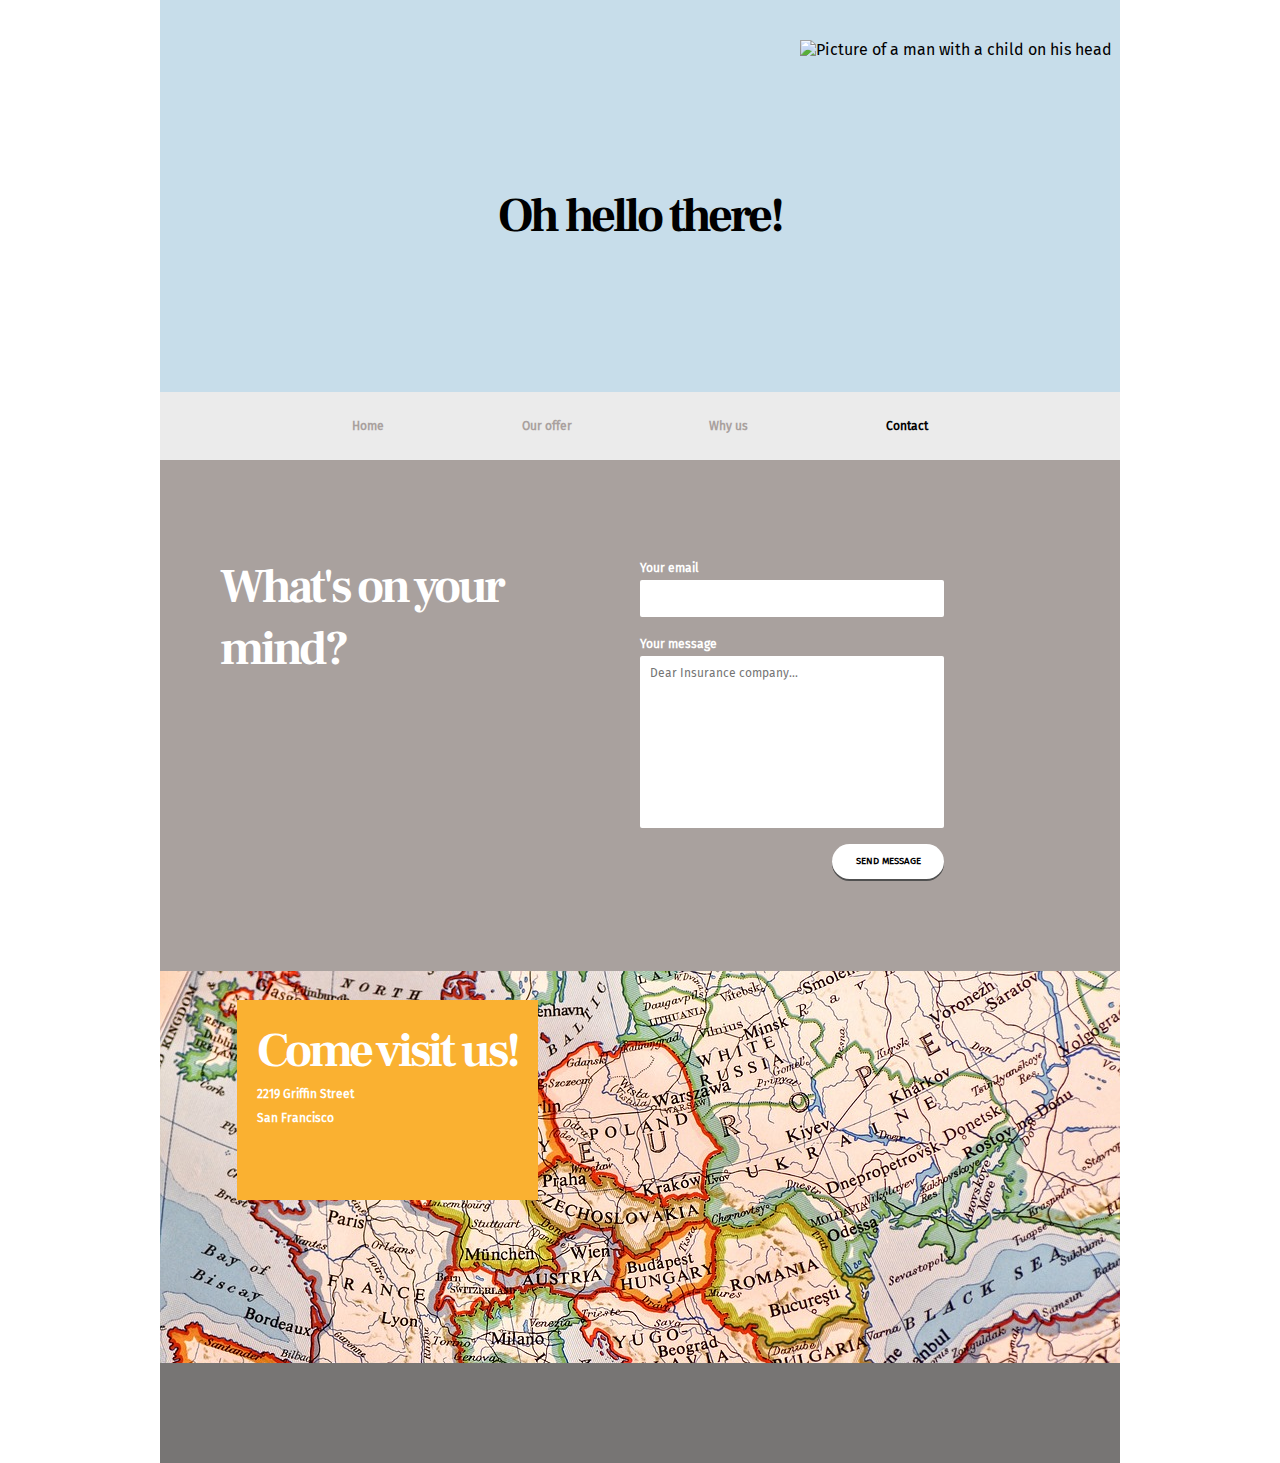
==== commit 75517fcc: "rensning css" ====
--- a/contact.html
+++ b/contact.html
@@ -8,12 +8,12 @@
 </head>
 <body class="wrapper">
 
-        <header class="contact-header">
+        <header class="contact-header color-1">
             <section class="heading flexcenter">
                 <h2 class="headingtext font-black">Oh hello there!</h2>
                 <img src="img/adult.png" alt="Picture of a man with a child on his head" class="toppicture">
             </section>
-            <nav class="navbar">
+            <nav class="navbar color-5">
                 <ul class="navigations">
                     <li><a href="index.html">Home</a></li>
                     <li><a href="#">Our offer</a></li>
@@ -24,6 +24,7 @@
         </header>
 
         <main class="main color-4">
+
             <section class="formcontainer flexcenter blockpadding">
                 <section class="header-container">
                     <h2 class="formtext">What's on your mind?</h2>
@@ -36,20 +37,23 @@
                     <input class="submitbtn button-design"type="submit" value="send message">
                 </form>
             </section>
+
         </main>
 
-        <section class="mapcontainer flexcenter blockpadding">
-            <section class="card">
+        <section class="mapcontainer flexcenter blockpadding color-6">
+
+            <section class="card color-3">
                 <h2>Come visit us!</h2>
                 <address>
                     2219 Griffin Street<br>
                     San Francisco
                 </address>
             </section>
+
         </section>
         
-        <footer class="bottom">
-
+        <footer class="bottom color-6">
+            <!-- grey area -->
         </footer>
 </body>
 </html>--- a/stylesheet.css
+++ b/stylesheet.css
@@ -1,34 +1,38 @@
+
+
+
 /*******************************
        INDEX  Page Rules
 *******************************/
 
 @font-face {
-   font-family:'fira sans';
-   src: url(fonts/FiraSans-Regular.ttf);
-   font-style: normal;
-   font-weight: 100;
+    font-family: 'fira sans';
+    src: url(fonts/FiraSans-Regular.ttf);
+    font-style: normal;
+    font-weight: 100;
 }
 
 @font-face {
-   font-family:'frank ruhl libre';
-   src: url(fonts/FrankRuhlLibre-Bold.ttf);
-   font-style: normal;
-   font-weight: 100;
+    font-family: 'frank ruhl libre';
+    src: url(fonts/FrankRuhlLibre-Bold.ttf);
+    font-style: normal;
+    font-weight: 100;
 }
 
 * {
     margin: 0;
 }
+
 body {
-
-    background-color: #E5E5E5;
     font-family: fira sans;
 }
 
+.bottom {
+    height: 100px;
+}
+
 h2 {
-    display: block;
-    width: 100%;
-    color: white;   
+    color: white;
     font-family: frank ruhl, serif;
     font-size: 3rem;
     font-weight: 900;
@@ -45,17 +49,17 @@
 }
 
 h4 {
-    font-family:frank ruhl, serif;
+    font-family: frank ruhl, serif;
     color: white;
     font-size: 1.5rem;
     font-weight: 900;
     text-align: center;
-
 }
 
 h5 {
-    font-family:frank ruhl, serif;
+    font-family: frank ruhl, serif;
     font-size: 1.25rem;
+    padding: 1.25rem;
 }
 
 p {
@@ -63,13 +67,14 @@
 }
 
 .question-p {
-    font-size: 0.75rem ;
+    font-size: 0.75rem;
     text-align: center;
 }
 
 .font-black {
-    color:black;
-}
+    color: black;
+}
+
 /*************************************
                CONTACT Page Rules
 *************************************/
@@ -77,11 +82,11 @@
     font-family: lira sans;
     src: url(fonts/FiraSans-Regular.ttf);
 }
+
 @font-face {
     font-family: frank ruhl;
     src: url(fonts/FrankRuhlLibre-Bold.ttf);
 }
-
 
 body {
     font-family: lira sans, sans-serif;
@@ -114,15 +119,16 @@
 
 .button-design {
     background-color: white;
-    width: 9.5rem;
+    width: 7rem;
     height: 2.2rem;
     border: none;
     border-radius: 2.2rem;
-    box-shadow: 0 2px rgb(80, 80 ,80);
+    box-shadow: 0 2px rgb(80, 80, 80);
     text-transform: uppercase;
     font-size: 0.6rem;
     font-weight: 700;
 }
+
 .color-1 {
     background-color: rgb(199, 221, 234);
 }
@@ -141,6 +147,14 @@
 
 .color-5 {
     background-color: rgb(235, 235, 235);
+}
+
+.color-6 {
+    background-color: rgb(119, 117, 116);
+}
+
+.color-7 {
+    background-color: white;
 }
 
 /*****************************
@@ -148,371 +162,370 @@
 ******************************/
 
 .index-header {
-    display: grid;
-    grid-template-columns:  1fr;
-    grid-template-rows: auto auto auto;
     padding: 0;
     width: 100%;
 }
 
-.intro-container {
+.intro-text {
+    padding: 40px 20px;
+}
+
+.intro-container h2 {
+    font-family: frank ruhl libre;
+    text-align: left;
+}
+
+.intro-container p {
+    font-family: fira sans;
+    margin-top: 10px;
+}
+
+.price {
+    color: white;
+}
+
+.intro-button {
+    margin: 20px 20px 40px 20px;
+}
+
+.image-family {
+    display: block;
+    max-width: 100%;
+    padding-bottom: 0;
+    justify-self: flex-end;
+}
+
+.learn-container {
+    padding: 75px 0;
     flex-direction: column;
     display: flex;
-    background-color:#C7DDEA;
-    grid-row: 1 / 1;
-}
-
-.intro-container h2 {
-    font-family: frank ruhl libre ;
-    margin-top: 10%;
-    justify-content: space-around;
-}
-
-.intro-container p {
-    font-family: fira sans ;
-    margin-top: 10px;
-    padding: 10px;
-     
-}
-.price {
-    color: white;
-}
-
- 
- .responsive {
-    max-width: 300px;
-    height: auto;
-    padding-bottom: 0;
-     
-    }
-    
-    .learn-container {
-        padding: 50px;
-        flex-direction: column;
-        background-color: orange;
-        display: flex;
-        grid-row: 3 / 3 ;
-    }
+    grid-row: 3 / 3;
+}
 
 .join-container {
-    padding: 50px;
+    padding: 75px 0;
     flex-direction: column;
-    background-color: tomato;
     display: flex;
     grid-row: 2 / 2;
 }
 
-
-
-
-/*******************************************
-                Contact Heading
-*******************************************/
-    .contact-header{
-    background-color: rgb(199, 221, 234);
-    padding-top: 40px;
-}
-
-/* .contact-header{
-    background-color: rgb(199, 221, 234);
-    padding-top: 40px;
-}
-.toppicture {
-    max-height: 20%;
-    max-width: 20%;
-}
-.index-top a {
-    color: white;
-    text-decoration: none;
-    font-family: frank ruhl, serif;
-    font-size: 35px;
-    font-weight: 900;
-    letter-spacing: -1px;
-}
-.header-right-down-con p, .header-right-up-con p {
-    font-size: 12px;
-}
-.heading-index {
-    color: black;
-    text-align: left;
-}
-.headingtext {
-    color: black;
-}
 .navbar {
     display: none;
 }
 
-.header-left-con {
-    display: grid;
-    grid-template-rows: repeat(4, auto);
-}
-.img-container {
-    max-width: 300px;
-    justify-self: end;
-}
-.img-family {
-    max-width: 100%;
-}
-.header-right-up-con {
+
+/*******************************************
+                Header Contact
+*******************************************/
+.contact-header {
+    padding-top: 40px;
+}
+
+.toppicture {
+    align-self: center;
+    max-height: 25%;
+    max-width: 25%;
+}
+
+/*************************************
+           Main Index
+*************************************/
+
+.main-header {
+    padding: 10%;
+    align-items: center;
+}
+
+
+
+.main-header {
+    padding: 10%;
+}
+
+.main-button {
+    margin-top: 4rem;
+}
+
+.main-text {
+    padding: 0 10% 10% 10%;
+}
+
+.main-text p {
+    font-size: 14px;
+}
+
+.main-about {
+    padding: 10%;
+}
+
+main button {
+    display: none;
+}
+
+.card-container {
+    display: flex;
+}
+
+.main-cards-con {
     display: flex;
     flex-direction: column;
+    justify-content: space-between;
+}
+
+.main-card {
+    display: grid;
+    grid-template-columns: 20px 1fr 20px;
+    grid-template-rows: 20px 100px 100px 50px auto;
+    margin: 10px 50px 10px 50px;
+
+
+}
+
+.white-box {
+    background-color: white;
+    grid-column: 1 / span 3;
+    grid-row: 2 / span 4;
+    border-radius: 5px;
+
+}
+
+.card-text {
+    grid-column: 2;
+    grid-row: 4 / span 2;
+    display: flex;
     justify-content: center;
-    align-items: center;
-    padding: 20%;
-}
-.header-right-down-con {
-    display: flex;
-    flex-direction: column;
-    justify-content: center;
-    align-items: center;
-    padding: 20%;
-}
-.main-cards {
-    
-}
-
-
-.card-content {
+    align-items: flex-end;
+    border-radius: 5px;
+    margin: 10px;
+}
+
+.text {
+    text-align: center;
+}
+
+.card-img {
+    grid-column: 2;
+    grid-row: 1 / span 3;
     display: grid;
-    grid-template-rows: 40px 200px;
-    grid-template-columns: 100%;
-    padding: 40px;
-}
-.card-img {
-    display: flex;
-    grid-row: 1 / 3;
-    max-height: 200px;
+    grid-template-columns: 20px auto 20px;
     overflow: hidden;
     justify-content: center;
-    border-radius: 20px;
-}
-.card-img-size {
-    height: 250px;
-}
-.card-text {
-    grid-row: 2;
-    text-align: center;
-    background-color: white;
-} */
-
-
-
-/*************************************
-            INDEX MAIN
-*************************************/
-
-main {
-    background-color:rgb(169, 161, 158)}
-
-.card-container {
-    display: flex;
-    flex-direction: column;
-    justify-content: center;
-    align-items: center;
-    
-
-}
-
-.card-image {
-    /*behållare för bilderna på personer i olika åldrar*/
-    overflow: hidden; 
-    width: 70vw;
-    height: calc(70vw/2);
-    /*kanske en dum storlek, behöver ändras til desktop*/
-    margin: auto;
-    /*centrerar bild-behållaren*/
-    border-radius: 10px;
-    /*gör hörnen rundade*/
-    position: relative;
-    top: -4rem;
-    /*gör så att bildbehållaren flyttas uppåt, kanske dålig lösning*/
-}
-
-.adult {
-    background: orange url("img/adult.png") no-repeat center 10px;
-    /* 10px avstånd till toppen så inte huvudet slår i taket */
-    background-size: 30% auto;
-    /*bilden tar upp en 30% av behållarens bredd och klipps på höjden pga overflow hidden*/
-}
-
-.child {
-    background: lightskyblue url("img/child.png") no-repeat center 20px;
-    background-size: 30% auto;
-}
-
-.old {
-    background: coral url("img/old.png") no-repeat center 20px;
-    background-size: 45% auto;
-    /*old fart är lite bredare än de andra*/
-}
-
-.card {
-    background-color: white;
-    margin: 2em;
-    text-align: center;
-    padding: 10px;
-    border-radius: 10px;
-}
-
-.main-header{
-    padding: 10% 10% 0 10%;
-    /*ingen padding bottom annars blir det för långt avstånd under rubriken*/
-}
-    
-.main-text{
-    padding: 0 10% 10% 10%;
-    /*ingen padding top */
-}
-
-
-.main-about {
-    background-color: orange;
-    padding:10%;
-}
-
-main button {display:none;}
-
-
+    border-radius: 5px;
+}
+
+.childpicture {
+    padding-top: 40px;
+    max-height: 200px;
+    grid-column: 2;
+    justify-self: center;
+}
+
+.adultpicture {
+    padding-top: 40px;
+    max-height: 500px;
+    grid-column: 2;
+    justify-self: center;
+}
 
 /*******************************************
-              CONTACT  Main
+              Main Contact
 *******************************************/
+
 .formcontainer {
     padding-bottom: 8%;
 }
+
 .contactform {
     display: grid;
     color: white;
     width: 12.5rem;
 }
+
 input {
     height: 2.2rem;
 }
+
 textarea {
     height: 9.5rem;
     resize: none;
     padding: 10px;
 }
+
 input, textarea {
     margin-bottom: 5%;
     border: none;
     border-radius: 2px;
     font-family: lira sans, sans-serif;
     font-size: 0.75rem;
-
-}
+}
+
 .submitbtn {
     justify-self: center;
 }
+
 .mapcontainer {
-    background-color: rgb(80, 80 ,80);
     background-image: url(img/map.jpg);
     padding: 0;
 }
+
 .card {
-    background-color: #fab131;
     padding: 20px;
     margin: 15%;
 }
+
 address {
     color: white;
     font-style: normal;
 }
-.bottom {
-    background-color: rgb(119, 117, 116);
-    height: 100px;
-}
 
 /***************************************
-            INDEX LIST
+            List Index
 ***************************************/
 
-.list-container {
+.numbers {
+    grid-row: 1;
+    grid-column: 1;
+    color: lightgray;
+    font-size: 2.5rem;
+    color: rgba(0, 0, 0, 0.4)
+}
+
+.list-heading h2 {
+    margin: 50px;
+    color: black;
+    align-self: center;
+    justify-self: center;
+    text-align: center;
+}
+
+.list-text {
+    align-self: center;
+    justify-self: center;
+    text-align: center;
+    margin: 0 50px;
+    grid-row: 1;
+    grid-column: 1;
+}
+
+.list-container>section {
     display: grid;
-    grid-template-columns: 1fr;
-    grid-template-rows: 25vh 25vh 25vh 25vh 25vh 25vh;
-}
-
-.list-container section {
-    display:flex;
-    justify-content: center;
-    align-items: center;
-    padding: 20px;
-}
-
-.list-heading {
-    background-color: lightblue;
-}
-
-.step1 {
-    background-color: white ;
-}
-
-.step2 {
-    background-color: lightgray;
-}
-
-.step3 {
-    background-color: white;
-}
-
-.step4 {
-    background-color:tomato;
-}
-
-.step5 {
-    background-color: white;
-}
-
+    grid-template-rows: auto;
+    height: 200px;
+    padding: 10px;
+}
 
 /***********************************
-       INDEX  FOOTER
+       Footer Index
 ***********************************/
 
-.takeup {
-    background-color: darkgray;
+.takeup-button {
     min-height: 2rem;
+    text-align: center;
+    align-self: center;
+    border: none;
+    width: 100%;
+    padding: 10px;
 }
 
 /****************************************
-                Media query
+                Media Query
 ****************************************/
 @media only screen and (min-width: 769px) {
 
+
+
     /*************************************
-                CONTACT Page Rules
+            Page Rules  Contact
     *************************************/
 
     .flexcenter {
         flex-direction: row;
     }
+
     /************************************
-           CONTACT Heading desktop
+            Header Index Desktop
+    ************************************/
+
+    .index-header {
+        display: grid;
+        grid-template-columns: repeat(2, 1fr);
+        grid-template-rows: repeat(2, 1fr) auto;
+    }
+
+    .intro-container {
+        grid-column: 1 / 2;
+        grid-row: 1 / 3;
+        display: grid;
+        grid-template-columns: repeat(2, 1fr);
+        grid-row: repeat(2, auto);
+        flex-direction: column;
+        padding-top: 20px;
+    }
+
+    .intro-text {
+        grid-row: 1 / 2;
+        grid-column: 1 / 3;
+        padding: 0 100px;
+    }
+
+    .intro-button {
+        grid-row: 2 / 2;
+        grid-column: 1 / 1;
+        margin-top: 4rem;
+        margin-left: 100px;
+    }
+
+    .image-family {
+        grid-row: 2 / 3;
+        grid-column: 1 / 3;
+        max-width: 60%;
+        justify-self: right;
+    }
+
+    .learn-container {
+        justify-content: center;
+        grid-column: 2 / 3;
+        grid-row: 2 / 3;
+        align-items: center;
+    }
+
+    .join-container {
+        justify-content: center;
+        grid-column: 2 / 3;
+        grid-row: 1 / 2;
+        align-items: center;
+    }
+
+    /************************************
+           Heading Contact Desktop
     *************************************/
     .heading {
         display: grid;
         grid-template-columns: repeat(3, 1fr);
-        grid-template-rows: 22.5rem;
+        grid-template-rows: 22rem;
         overflow: hidden;
     }
+
     .headingtext {
         grid-column: 2;
     }
+
     .toppicture {
         align-self: flex-start;
         grid-row: 1;
         grid-column: 3;
         max-height: 150%;
-        max-width: 150%;  
-    }
+        max-width: 150%;
+    }
+
     .navbar {
+        grid-row: 3;
+        grid-column: 1 / 3;
         display: flex;
-        background-color: white;
         height: 4.25rem;
         white-space: nowrap;
     }
-    
+
     .navigations {
         display: flex;
         width: 100%;
@@ -520,16 +533,12 @@
         align-items: center;
         padding: 20px 20%;
     }
-    
+
     .navigations li {
         display: inline-flex;
         list-style: none;
     }
 
-    .activepage {
-        color: black;
-    }
-
     a {
         text-decoration: none;
         color: rgb(169, 161, 158);
@@ -539,68 +548,73 @@
         color: black;
     }
 
-/*************************************
-       INDEX  MAIN  DESKTOP
-*************************************/
-
+    /*************************************
+             Main Index DESKTOP
+    *************************************/
+
+    .main-cards-con {
+        flex-direction: row;
+    }
+
+    .main-card {
+        margin: 10px;
+    }
 
     .card-image {
-        /*behållare för bilderna på personer i olika åldrar*/ 
-        width: 20vw;
-        height: calc(20vw/2);
+        width: 90%;
     }
 
     .index-main {
-        background: linear-gradient(180deg,gray 50%,orange 50%);
-        /*två bakgrundsfärger*/ 
+        background: linear-gradient(180deg, rgb(119, 117, 116) 50%,rgb(250, 177, 49) 50%);
         display: grid;
-        grid-template-rows: repeat (3, 1fr);
-        grid-template-columns: repeat (2, 1fr);
-    }
-
-    .index-main button{
-        display:block;
-    }
-
-    .main-header{
+        grid-template-rows: repeat(3, 1fr);
+        grid-template-columns: repeat(2, 1fr);
+        padding: 0 100px;
+        max-width: 960px;
+    }
+
+    .index-main button {
+        display: block;
+    }
+
+    .main-header {
         grid-row: 1/2;
-        grid-column:1/2;
-        margin:auto;
-        padding:20%;
+        grid-column: 1/2;
+        padding: 100px 0;
     }
 
     .main-text {
         grid-row: 1/2;
-        grid-column:2/3;
-        margin:auto;
-        padding:20%;
+        grid-column: 2/3;
+        padding: 100px 0 100px 100px;
     }
 
     .main-about {
         grid-row: 3/4;
-        grid-column:1/3;
+        grid-column: 1/3;
     }
 
     .card-container {
         grid-row: 2/3;
         grid-column: 1/3;
         display: flex;
-        flex-direction: row;
         justify-content: center;
         align-items: center;
-        background-color:transparent;
     }
 
     /************************************
-           CONTACT Main Desktop
+            Main Contact Desktop
     *************************************/
+
     .formcontainer {
         display: grid;
         grid-template-columns: repeat(2, 1fr);
     }
+
     .contactform {
         width: 19rem;
     }
+
     .submitbtn {
         justify-self: right;
     }
@@ -609,12 +623,13 @@
         align-self: flex-start;
         padding: 0 60px;
     }
-    .header-container > h2 {
+
+    .header-container>h2 {
         text-align: left;
     }
 
     /**********************************
-        INDEX DESKTOP LIST
+            List Index Desktop
     ***********************************/
 
     .list-container {
@@ -623,25 +638,11 @@
         grid-template-rows: repeat(2, 1fr);
     }
 
-    .list-container section {grid-row: auto;
-        grid-column: auto;
-    }
-
-    
     /**********************************
-           CONTACT map section
+        Map Section Contact Desktop
     ***********************************/
     .card {
         margin: 3% 0% 17% 8%;
         padding-bottom: 70px;
     }
-
-
-} 
-
-   
-
-
-
-
-
+}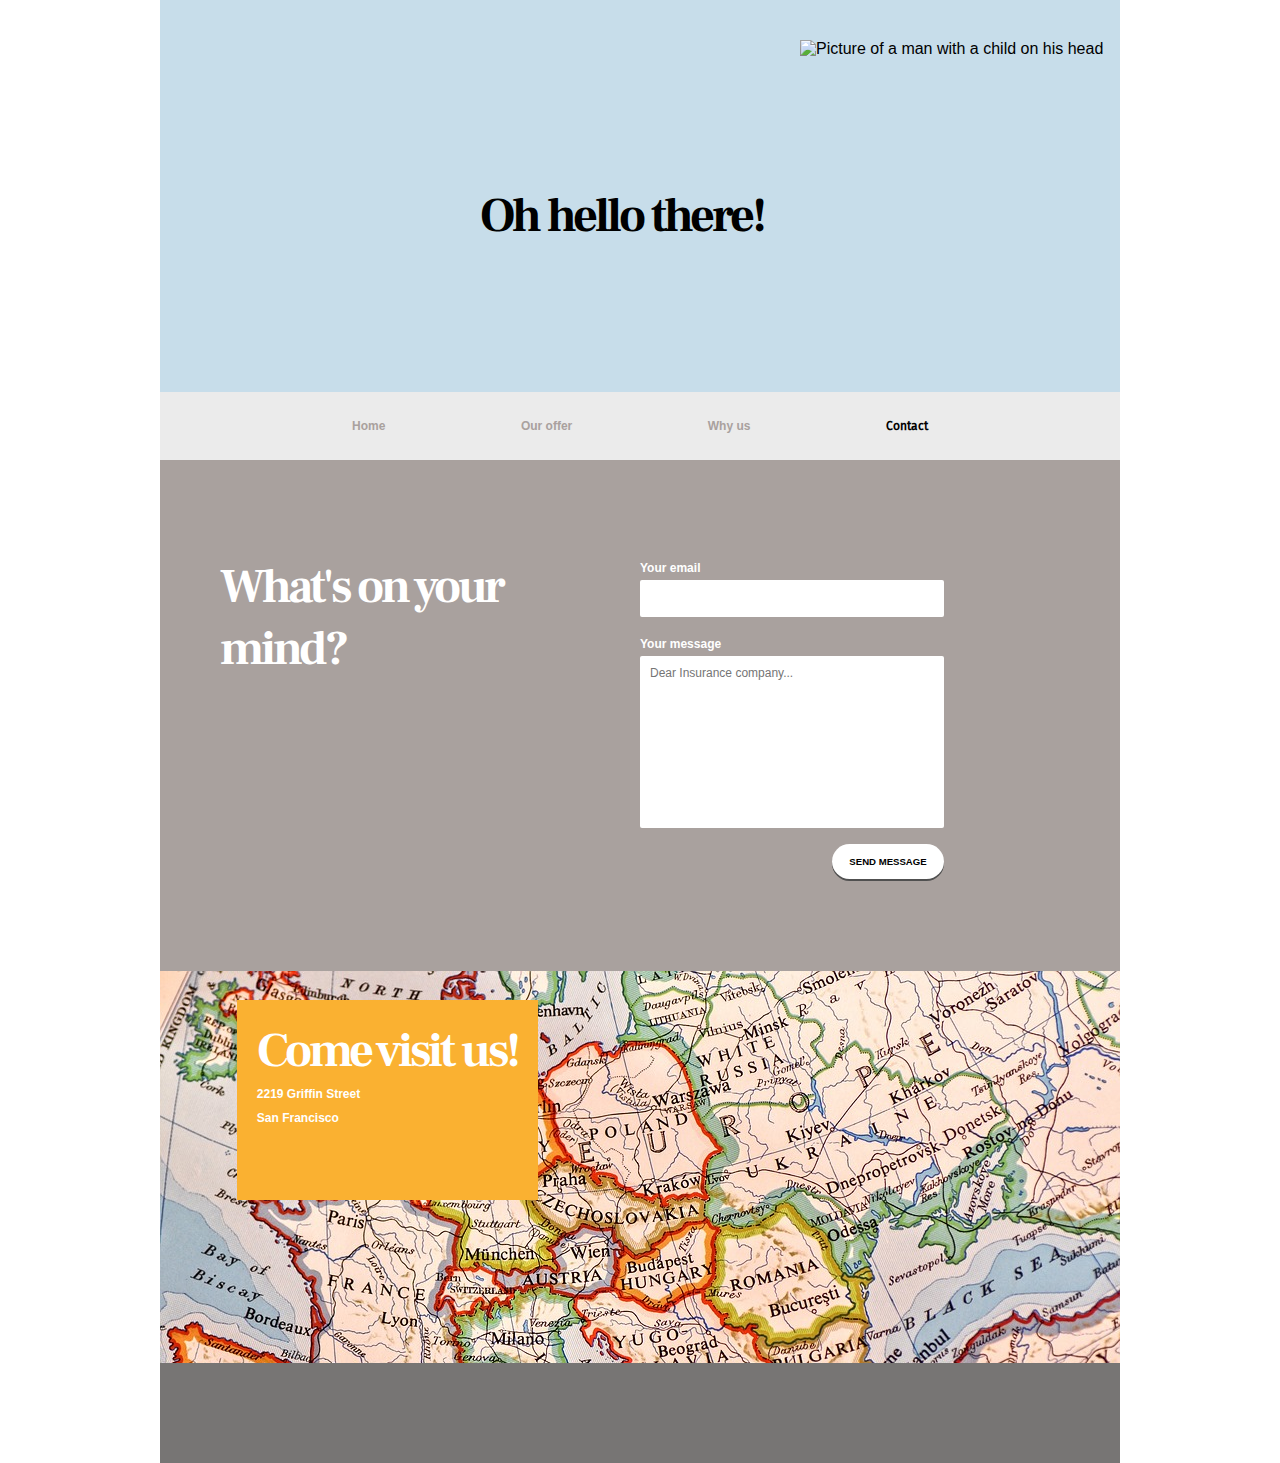
==== commit 5234a109: "Uppdaterat css och klasser" ====
--- a/contact.html
+++ b/contact.html
@@ -4,14 +4,14 @@
     <meta charset="UTF-8">
     <meta name="viewport" content="width=device-width, initial-scale=1.0">
     <link rel="stylesheet" href="stylesheet.css">
-    <title>Insurence Company Contact</title>
+    <title>Insurance Company Contact</title>
 </head>
 <body class="wrapper">
 
         <header class="contact-header color-1">
-            <section class="heading flexcenter">
-                <h2 class="headingtext font-black">Oh hello there!</h2>
-                <img src="img/adult.png" alt="Picture of a man with a child on his head" class="toppicture">
+            <section class="heading flex-center">
+                <h2 class="heading-text font-black">Oh hello there!</h2>
+                <img src="img/adult.png" alt="Picture of a man with a child on his head" class="top-picture">
             </section>
             <nav class="navbar color-5">
                 <ul class="navigations">
@@ -23,26 +23,26 @@
             </nav>
         </header>
 
-        <main class="main color-4">
+        <main class="color-4">
 
-            <section class="formcontainer flexcenter blockpadding">
+            <section class="form-container flex-center contact-padding">
                 <section class="header-container">
-                    <h2 class="formtext">What's on your mind?</h2>
+                    <h2>What's on your mind?</h2>
                 </section>
-                <form class="contactform" action="#">
+                <form class="contact-form" action="#">
                     <label for="email">Your email</label>
                     <input type="email" name="email" id="email">
                     <label for="message">Your message</label>
                     <textarea name="message" id="message" placeholder="Dear Insurance company..."></textarea>
-                    <input class="submitbtn button-design"type="submit" value="send message">
+                    <input class="submit-button button-design"type="submit" value="send message">
                 </form>
             </section>
 
         </main>
 
-        <section class="mapcontainer flexcenter blockpadding color-6">
+        <section class="map-container flex-center contact-padding color-6">
 
-            <section class="card color-3">
+            <section class="address-card color-3">
                 <h2>Come visit us!</h2>
                 <address>
                     2219 Griffin Street<br>
--- a/stylesheet.css
+++ b/stylesheet.css
@@ -33,41 +33,55 @@
 
 h2 {
     color: white;
-    font-family: frank ruhl, serif;
+    font-family: frank ruhl libre, serif;
     font-size: 3rem;
     font-weight: 900;
     letter-spacing: -3px;
-    text-align: center;
 }
 
 h3 {
-    font-family: frank ruhl, serif;
-    color: white;
-    font-size: 1.9rem;
-    text-align: left;
-    line-height: 1.75rem;
-}
-
-h4 {
-    font-family: frank ruhl, serif;
+    font-family: frank ruhl libre, serif;
     color: white;
     font-size: 1.5rem;
     font-weight: 900;
     text-align: center;
 }
 
-h5 {
-    font-family: frank ruhl, serif;
+h4 {
+    font-family: frank ruhl libre, serif;
     font-size: 1.25rem;
     padding: 1.25rem;
 }
 
+h5 {
+    font-family: frank ruhl libre, serif;
+    font-size: 1.25rem;
+    padding: 1.25rem;
+}
+
 p {
     font-family: fira sans, sans serif;
-}
-
-.question-p {
-    font-size: 0.75rem;
+    font-size: 14px;
+}
+.smaller-p {
+    font-size: 12px;
+}
+
+a {
+    text-decoration: none;
+    color: rgb(169, 161, 158);
+}
+
+a:hover {
+    color: black;
+}
+
+.card-heading {
+    text-align: center;
+    padding: 0;
+}
+
+.font-center {
     text-align: center;
 }
 
@@ -76,17 +90,8 @@
 }
 
 /*************************************
-               CONTACT Page Rules
+         Page Rules Contact
 *************************************/
-@font-face {
-    font-family: lira sans;
-    src: url(fonts/FiraSans-Regular.ttf);
-}
-
-@font-face {
-    font-family: frank ruhl;
-    src: url(fonts/FrankRuhlLibre-Bold.ttf);
-}
 
 body {
     font-family: lira sans, sans-serif;
@@ -97,18 +102,14 @@
     margin: auto;
 }
 
-.flexcenter {
+.flex-center {
     display: flex;
     flex-direction: column;
     align-items: center;
 }
 
-.blockpadding {
+.contact-padding {
     padding-top: 10%;
-}
-
-.topmargin {
-    padding-top: 20px;
 }
 
 li a, li p, label, address {
@@ -221,7 +222,7 @@
     padding-top: 40px;
 }
 
-.toppicture {
+.top-picture {
     align-self: center;
     max-height: 25%;
     max-width: 25%;
@@ -236,40 +237,29 @@
     align-items: center;
 }
 
-
-
-.main-header {
-    padding: 10%;
-}
-
 .main-button {
-    margin-top: 4rem;
+    margin-top: 40px;
 }
 
 .main-text {
     padding: 0 10% 10% 10%;
 }
 
-.main-text p {
-    font-size: 14px;
-}
-
 .main-about {
-    padding: 10%;
-}
-
-main button {
+    padding: 5% 10% 10% 10%;
+}
+.main-about > p {
+    margin: 30px;
+}
+
+.main-button {
     display: none;
 }
 
 .card-container {
     display: flex;
-}
-
-.main-cards-con {
-    display: flex;
     flex-direction: column;
-    justify-content: space-between;
+    padding-bottom: 40px;
 }
 
 .main-card {
@@ -277,8 +267,6 @@
     grid-template-columns: 20px 1fr 20px;
     grid-template-rows: 20px 100px 100px 50px auto;
     margin: 10px 50px 10px 50px;
-
-
 }
 
 .white-box {
@@ -286,7 +274,6 @@
     grid-column: 1 / span 3;
     grid-row: 2 / span 4;
     border-radius: 5px;
-
 }
 
 .card-text {
@@ -299,31 +286,24 @@
     margin: 10px;
 }
 
-.text {
-    text-align: center;
-}
-
-.card-img {
+.card-image {
     grid-column: 2;
     grid-row: 1 / span 3;
     display: grid;
-    grid-template-columns: 20px auto 20px;
     overflow: hidden;
     justify-content: center;
     border-radius: 5px;
 }
 
-.childpicture {
+.child-picture {
     padding-top: 40px;
     max-height: 200px;
-    grid-column: 2;
     justify-self: center;
 }
 
-.adultpicture {
+.adult-picture, .old-picture {
     padding-top: 40px;
     max-height: 500px;
-    grid-column: 2;
     justify-self: center;
 }
 
@@ -331,11 +311,11 @@
               Main Contact
 *******************************************/
 
-.formcontainer {
+.form-container {
     padding-bottom: 8%;
 }
 
-.contactform {
+.contact-form {
     display: grid;
     color: white;
     width: 12.5rem;
@@ -359,16 +339,16 @@
     font-size: 0.75rem;
 }
 
-.submitbtn {
+.submit-button {
     justify-self: center;
 }
 
-.mapcontainer {
+.map-container {
     background-image: url(img/map.jpg);
     padding: 0;
 }
 
-.card {
+.address-card {
     padding: 20px;
     margin: 15%;
 }
@@ -381,6 +361,12 @@
 /***************************************
             List Index
 ***************************************/
+
+.list-container>section {
+    display: grid;
+    grid-template-rows: auto;
+    height: 200px;
+}
 
 .numbers {
     grid-row: 1;
@@ -391,7 +377,7 @@
 }
 
 .list-heading h2 {
-    margin: 50px;
+    margin: 0 50px;
     color: black;
     align-self: center;
     justify-self: center;
@@ -399,6 +385,8 @@
 }
 
 .list-text {
+    font-size: 16px;
+    font-weight: 600;
     align-self: center;
     justify-self: center;
     text-align: center;
@@ -407,13 +395,6 @@
     grid-column: 1;
 }
 
-.list-container>section {
-    display: grid;
-    grid-template-rows: auto;
-    height: 200px;
-    padding: 10px;
-}
-
 /***********************************
        Footer Index
 ***********************************/
@@ -424,7 +405,14 @@
     align-self: center;
     border: none;
     width: 100%;
-    padding: 10px;
+    padding: 20px 10px;
+}
+.takeup-button > p {
+    line-height: 0.2rem;
+}
+
+footer button:hover {
+    box-shadow: 0 2px rgb(80, 80, 80);
 }
 
 /****************************************
@@ -432,13 +420,11 @@
 ****************************************/
 @media only screen and (min-width: 769px) {
 
-
-
     /*************************************
             Page Rules  Contact
     *************************************/
 
-    .flexcenter {
+    .flex-center {
         flex-direction: row;
     }
 
@@ -506,11 +492,11 @@
         overflow: hidden;
     }
 
-    .headingtext {
+    .heading-text {
         grid-column: 2;
     }
 
-    .toppicture {
+    .top-picture {
         align-self: flex-start;
         grid-row: 1;
         grid-column: 3;
@@ -539,33 +525,16 @@
         list-style: none;
     }
 
-    a {
-        text-decoration: none;
-        color: rgb(169, 161, 158);
-    }
-
-    a:hover {
-        color: black;
-    }
-
     /*************************************
              Main Index DESKTOP
     *************************************/
 
-    .main-cards-con {
-        flex-direction: row;
-    }
-
     .main-card {
         margin: 10px;
     }
 
-    .card-image {
-        width: 90%;
-    }
-
     .index-main {
-        background: linear-gradient(180deg, rgb(119, 117, 116) 50%,rgb(250, 177, 49) 50%);
+        background: linear-gradient(180deg, rgb(169, 161, 158) 50%,rgb(250, 177, 49) 50%);
         display: grid;
         grid-template-rows: repeat(3, 1fr);
         grid-template-columns: repeat(2, 1fr);
@@ -580,13 +549,14 @@
     .main-header {
         grid-row: 1/2;
         grid-column: 1/2;
-        padding: 100px 0;
+        padding: 100px 0 0 0;
+        text-align: left; 
     }
 
     .main-text {
         grid-row: 1/2;
         grid-column: 2/3;
-        padding: 100px 0 100px 100px;
+        padding: 100px 0 0 100px;
     }
 
     .main-about {
@@ -598,34 +568,32 @@
         grid-row: 2/3;
         grid-column: 1/3;
         display: flex;
+        flex-direction: row;
         justify-content: center;
         align-items: center;
+        padding-bottom: 0;
     }
 
     /************************************
             Main Contact Desktop
     *************************************/
 
-    .formcontainer {
+    .form-container {
         display: grid;
         grid-template-columns: repeat(2, 1fr);
     }
 
-    .contactform {
+    .contact-form {
         width: 19rem;
     }
 
-    .submitbtn {
+    .submit-button {
         justify-self: right;
     }
 
     .header-container {
         align-self: flex-start;
         padding: 0 60px;
-    }
-
-    .header-container>h2 {
-        text-align: left;
     }
 
     /**********************************
@@ -641,7 +609,7 @@
     /**********************************
         Map Section Contact Desktop
     ***********************************/
-    .card {
+    .address-card {
         margin: 3% 0% 17% 8%;
         padding-bottom: 70px;
     }
